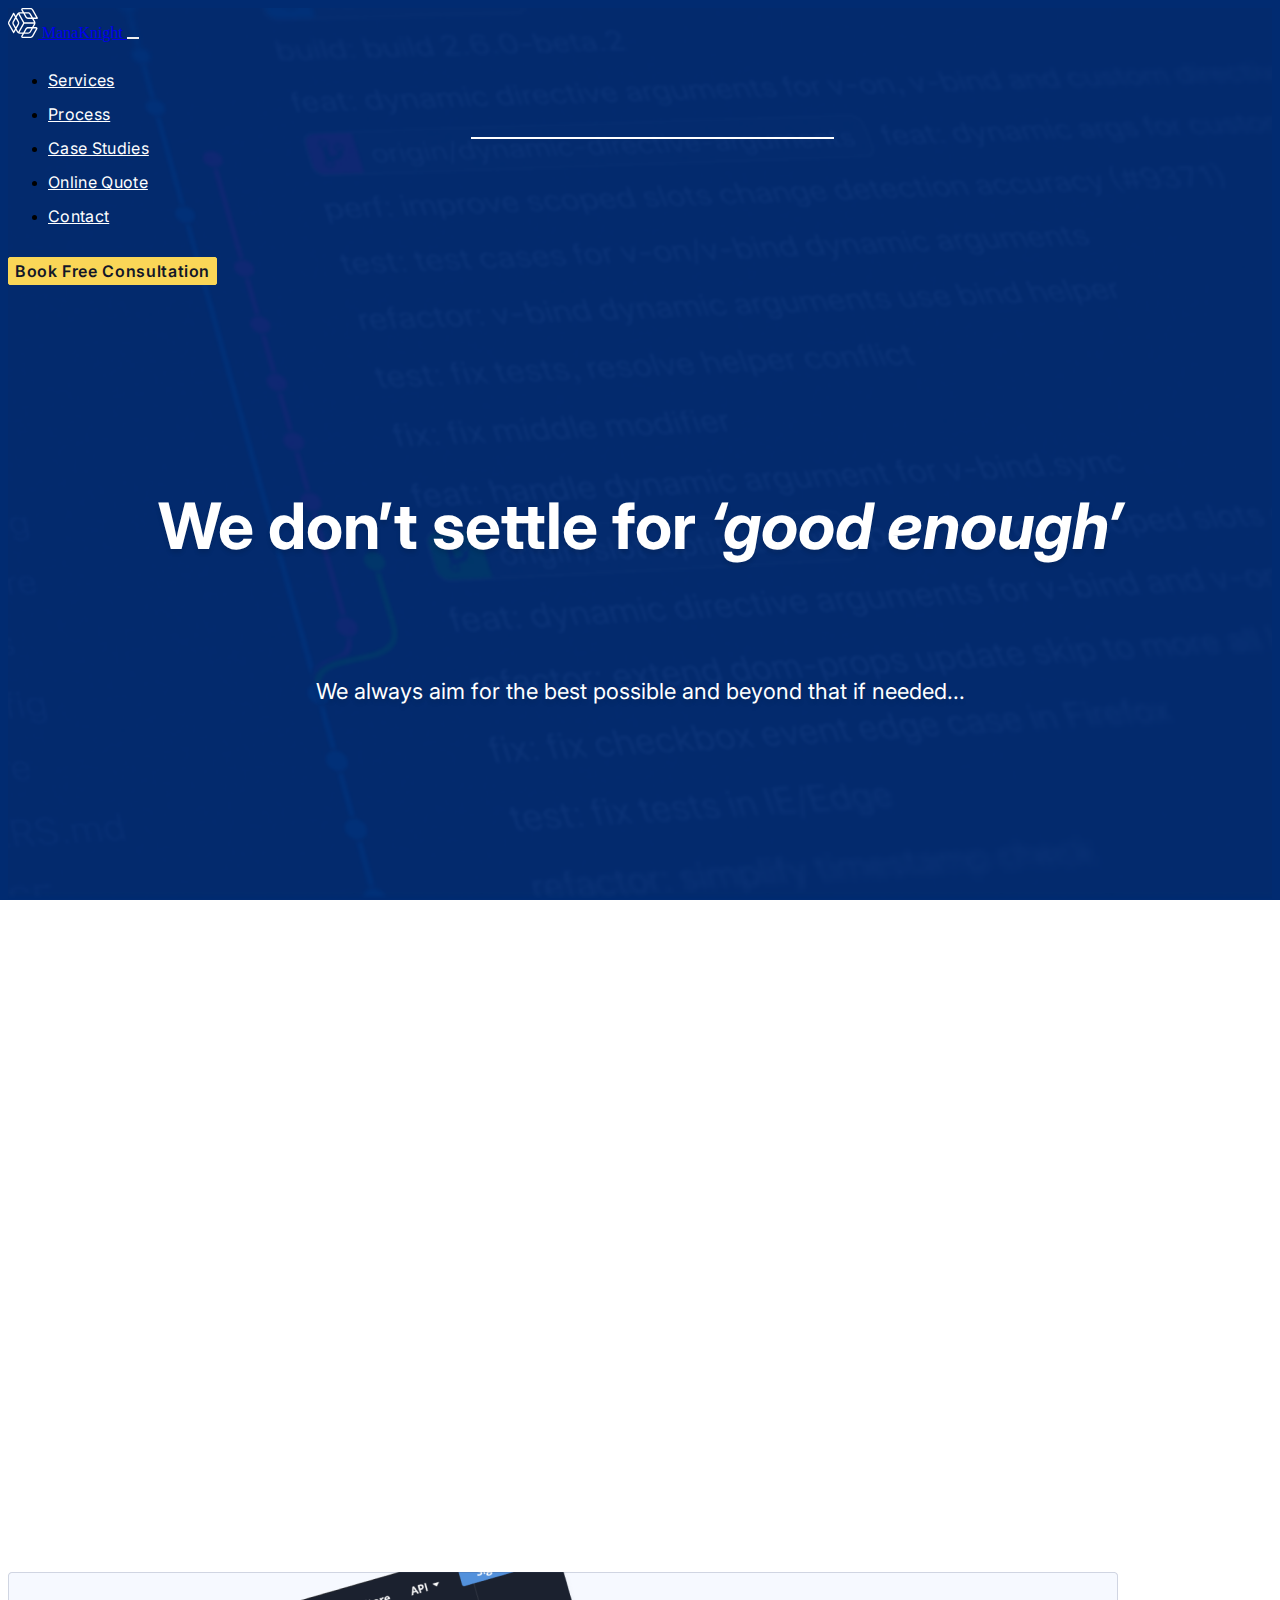
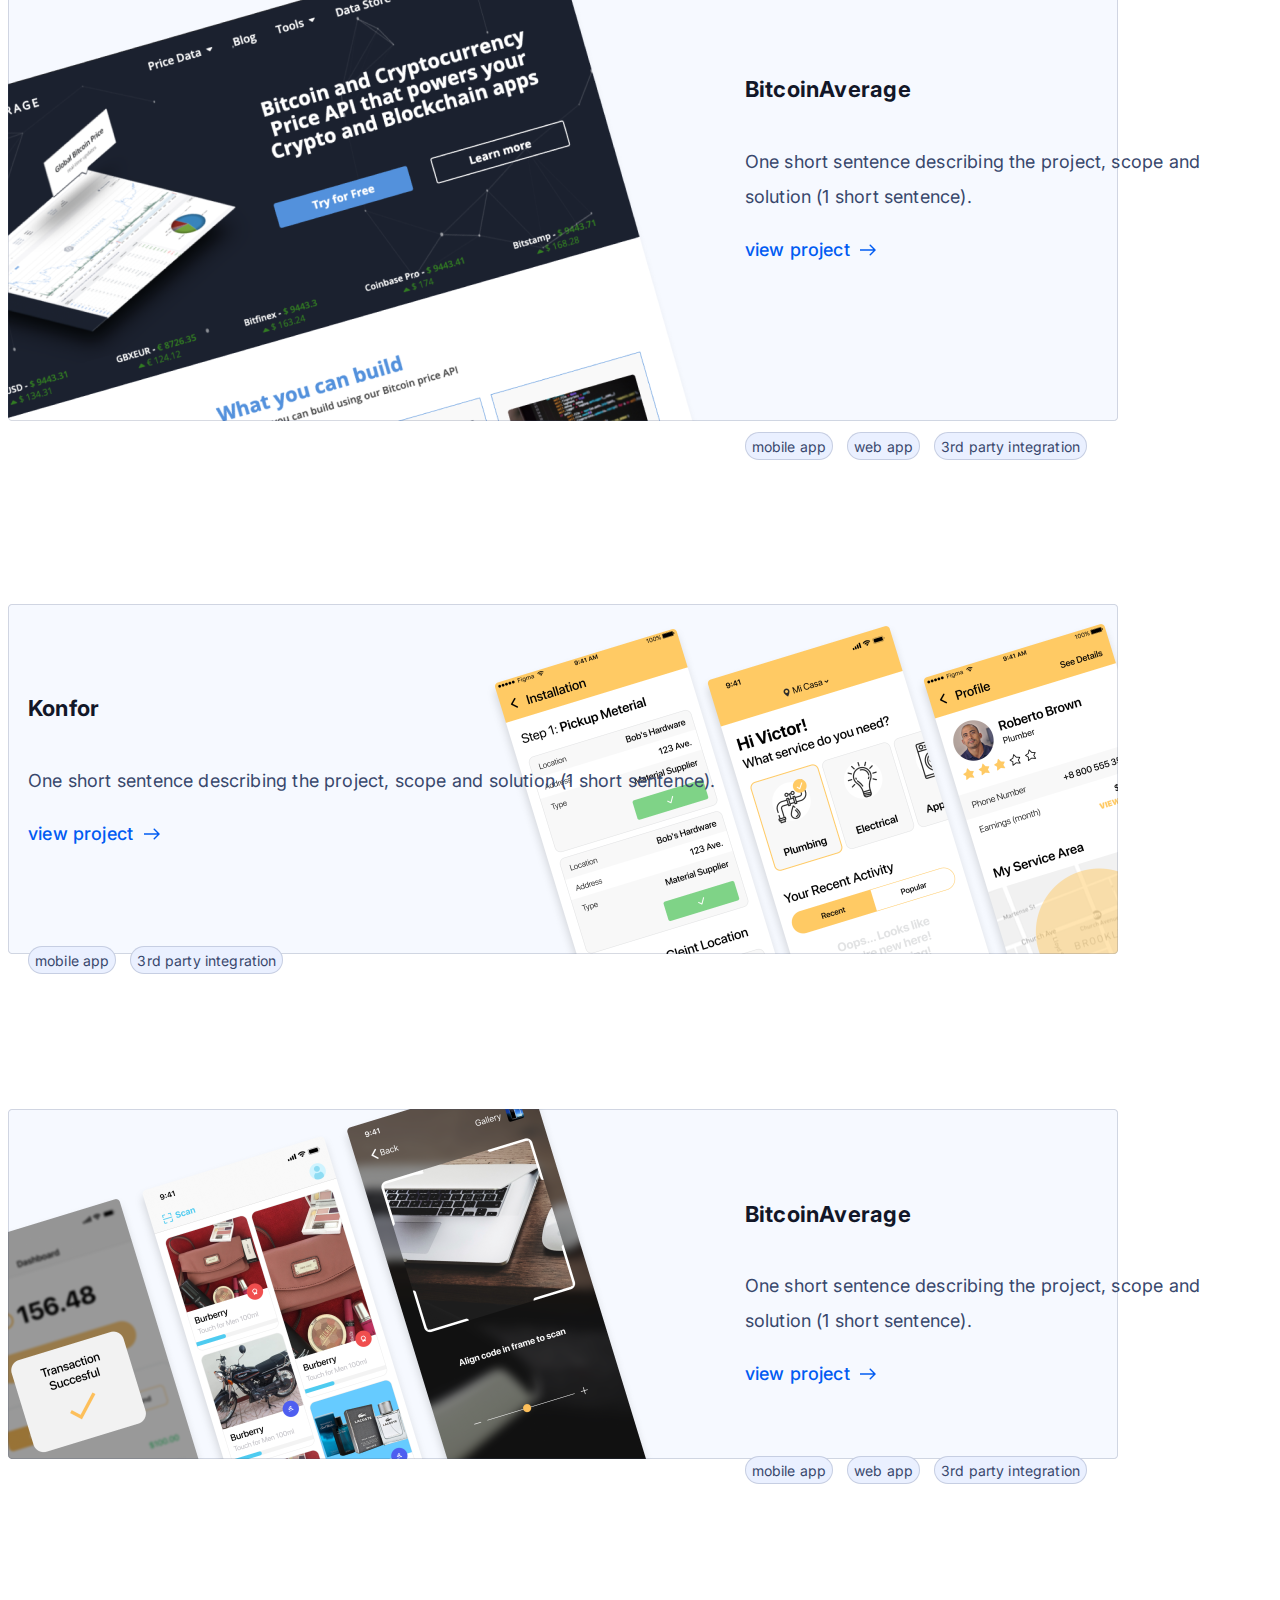
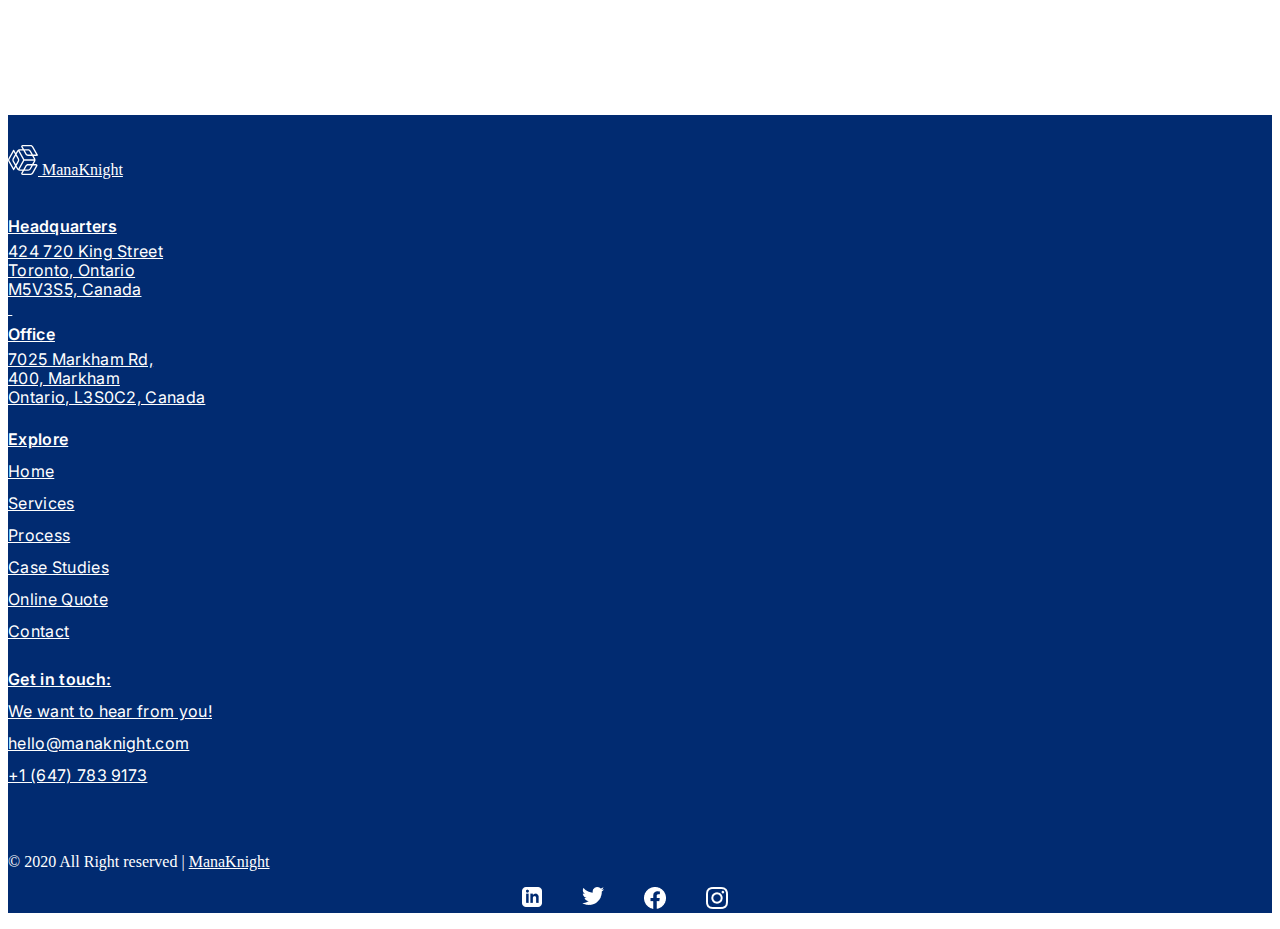
==== case-study-2.html @ 9dfbaae1 "commit" ====
<!DOCTYPE html>
<html lang="en">
    <head>
        <meta charset="UTF-8">
        <meta name="viewport" content="width=device-width, initial-scale=1.0">
        <meta name="description" content="Mobile View">
        <title>Case Study Desktop</title>
        <link rel="stylesheet" href="https://stackpath.bootstrapcdn.com/bootstrap/4.5.0/css/bootstrap.min.css" integrity="sha384-9aIt2nRpC12Uk9gS9baDl411NQApFmC26EwAOH8WgZl5MYYxFfc+NcPb1dKGj7Sk" crossorigin="anonymous">
        <link rel="stylesheet" href="./css/style.css">
        <link href="https://fonts.googleapis.com/css2?family=Inter:wght@100;200;300;400;500;600;700;800;900&display=swap" rel="stylesheet">
    </head>
    <body>
        
        <!-- Book Free Consultation -->
        <nav class="navbar book-appointment fixed-top">
            <a href="#">Book Free Consultation</a>
        </nav>

        <!-- Image Overlay -->
        <div class="card text-white banner-img banner-img-url-process">
            <img class="card-img bitcoin-banner-img" src="./images/Home-background-img.png" alt="Bitcoin banner img">
            <div class="card-img-overlay test">
                <nav class="navbar navbar-expand-lg navbar-dark">
                    <a class="navbar-brand" href="#">
                        <img src="./images/logo.svg" width="30" height="30" class="d-inline-block align-top" alt="">
                        ManaKnight
                    </a>
                    <button class="navbar-toggler" type="button" data-toggle="collapse" data-target="#navbarNav" aria-controls="navbarNav" aria-expanded="false" aria-label="Toggle navigation">
                        <span class="navbar-toggler-icon"></span>
                    </button>
                    <div class="collapse navbar-collapse" id="navbarNav">
                        <ul class="navbar-nav">
                            <li class="nav-item nav-menu nav-menu-item">
                                <a class="nav-link" href="#">Services
                                </a>
                            </li>
                            <li class="nav-item nav-menu  nav-menu-item active">
                                <a class="nav-link" href="#">Process</a>
                            </li>
                            <li class="nav-item nav-menu  nav-menu-item">
                                <a class="nav-link" href="#">Case Studies</a>
                            </li>
                            <li class="nav-item nav-menu  nav-menu-item">
                                <a class="nav-link" href="#">Online Quote</a>
                            </li>
                            <li class="nav-item nav-menu  nav-menu-item">
                                <a class="nav-link" href="#">Contact</a>
                            </li>
                        </ul>
                    </div>
                    <button type="button" class="btn btn-navbar desktop-view">Book Free Consultation</button>
                </nav>
                <div class="card-center banner-img-center banner-process-center">
                    <h5 class="banner-title">We don’t settle for <i>‘good enough’</i></h5>
                    <p class="banner-text">
                        We always aim for the best possible and beyond that if needed...   
                                 </p>
                </div>
            </div>
            </div>
            

  <!-- work content -->
       
  <div class="container padding-top-30 margin-top-100 margin-top-none desktop-view">
    <div class="row">
        <div class="col-sm">

            <div class="container-more-case-studies-img mobile-padding-50">
                <div class="container-more-case-studies-img text-overlay-home-image-1">
                    <div class="text-block-more-case-studies right">
                        <div class="container">
                            <div class="row">
                                <div class="col-md-12">
                                    <h5>BitcoinAverage</h5>
                                    <p>
                                        One short sentence describing the project, scope and solution (1 short sentence).
                                    </p>
                                    <span class="more-case-studies-text desktop-view padding-class-btm">view project&nbsp;&nbsp;<img src="./images/Arrow 1.png"></span>

                                    <button type="button" class="btn-more-case-studies">
                                        <span class="text-more-case-studies-btn">mobile app</span>
                                    </button>
                                    <button type="button" class="btn-more-case-studies">
                                        <span class="text-more-case-studies-btn">web app</span>
                                    </button>
                                    <button type="button" class="btn-more-case-studies">
                                        <span class="text-more-case-studies-btn">3rd party integration</span>
                                    </button>
                                </div>
                            </div>
                        </div>
                    </div>

                </div>
                <span class="more-case-studies-text work-link mobile-view padding-class-btm">view project&nbsp;&nbsp;<img src="./images/Arrow 1.png"></span>

                <div class="container-more-case-studies-img text-overlay-home-image-2">

                    <div class="text-block-more-case-studies left">
                        <div class="container">
                            <div class="row">
                                <div class="col-md-7">
                                    <h5>Konfor</h5>
                                    <p>
                                        One short sentence describing the project, scope and solution (1 short sentence).
                                    </p>
                                    <span class="more-case-studies-text desktop-view padding-class-btm">view project&nbsp;&nbsp;<img src="./images/Arrow 1.png"></span>

                                    <button type="button" class="btn-more-case-studies">
                                        <span class="text-more-case-studies-btn">mobile app</span>
                                    </button>
                                    <button type="button" class="btn-more-case-studies">
                                        <span class="text-more-case-studies-btn">3rd party integration</span>
                                    </button>
                                </div>
                            </div>
                        </div>
                    </div>

                </div>
                
                <span class="more-case-studies-text work-link mobile-view padding-class-btm">view project&nbsp;&nbsp;<img src="./images/Arrow 1.png"></span>

                <div class="container-more-case-studies-img text-overlay-case-study-image-1">
    
                    <div class="text-block-more-case-studies right">
                        <div class="container">
                            <div class="row">
                                <div class="col-md-12">
                                    <h5>BitcoinAverage</h5>
                                    <p>
                                        One short sentence describing the project, scope and solution (1 short sentence).
                                    </p>
                                    <span class="more-case-studies-text desktop-view padding-class-btm">view project&nbsp;&nbsp;<img src="./images/Arrow 1.png"></span>

                                    <button type="button" class="btn-more-case-studies">
                                        <span class="text-more-case-studies-btn">mobile app</span>
                                    </button>
                                    <button type="button" class="btn-more-case-studies">
                                        <span class="text-more-case-studies-btn">web app</span>
                                    </button>
                                    <button type="button" class="btn-more-case-studies">
                                        <span class="text-more-case-studies-btn">3rd party integration</span>
                                    </button>
                                </div>
                            </div>
                        </div>
                    </div>

                
                </div>
                
                <span class="more-case-studies-text work-link mobile-view padding-class-btm">view project&nbsp;&nbsp;<img src="./images/Arrow 1.png"></span>

            </div>

            </div>
            </div>
</div>

<div class="container padding-top-30 mobile-view">
    <div class="row">
        <div
            class="col-sm">
            <h2>More Case Studies</h2>
            <img src="./images/BitcoinAverage-mobile 1.png" class="img-fluid img-centre more-case-studies-image mobile-view" alt="More cases-narrow Image 2">
            <span class="more-case-studies-text mobile-view">view project&nbsp;&nbsp;<img src="./images/Arrow 1.png"></span>

            <img src="./images/more cases-narrow 1.png" class="img-fluid img-centre more-case-studies-image mobile-view" alt="More cases-narrow Image 1">
            <span class="more-case-studies-text mobile-view">view project&nbsp;&nbsp;<img src="./images/Arrow 1.png"></span>
            
            <img src="./images/more cases-narrow 2.png" class="img-fluid img-centre more-case-studies-image mobile-view" alt="More cases-narrow Image 1">
            <span class="more-case-studies-text mobile-view">view project&nbsp;&nbsp;<img src="./images/Arrow 1.png"></span>
            
        </div>
    </div>
</div>

<nav class="footer-case-study margin-top-100">
    <div class="container padding-class">
      
      <div class="row">
          <div class="col-sm col-md-3 padding-class padding-class-btm">

          <a class="navbar-brand" href="#">
              <img src="./images/logo.svg" width="30" height="30" class="d-inline-block align-top" alt="">
              ManaKnight
          </a>   
          </div>
      </div>
      <div class="row">
        

     <div class="col-sm col-md-4">
     
      <ul class="footer-links-headquarters">
          <li><a href="#" class="bold-title">Headquarters</a></li>
          <li><a href="#">424 720 King Street</a></li>
          <li><a href="#">Toronto, Ontario</a></li>
          <li><a href="#">M5V3S5, Canada</a></li>
          <li><a href="#">&nbsp;</a></li>
          <li><a href="#" class="bold-title">Office</a></li>
          <li><a href="#">7025 Markham Rd,</a></li>
          <li><a href="#">400, Markham</a></li>
          <li><a href="#">Ontario, L3S0C2, Canada</a></li>

      </ul>   
     </div>
     <div class="col-sm col-md-5">
      <ul class="footer-links">
          <li><a href="#" class="bold-title">Explore</a></li>
          <li><a href="#">Home</a></li>
          <li><a href="#">Services</a></li>
          <li><a href="#">Process</a></li>
          <li><a href="#">Case Studies</a></li>
          <li><a href="#">Online Quote</a></li>
          <li><a href="#">Contact</a></li>
      </ul>  
     </div>
     <div class="col-sm col-md-3">
      <ul class="footer-links">
          <li><a href="#" class="bold-title">Get in touch:</a></li>
          <li><a href="#">We want to hear from you!</a></li>
          <li><a href="#" class="email-underline">hello@manaknight.com</a></li>
          <li><a href="#">+1 (647) 783 9173</a></li>
      </ul>  
     </div>
 </div>
    
      </div>

      <hr class="hr-footer">

  <div class="container padding-class padding-top-30 padding-top-none">
      
      <div class="row footer-order">
          <div class="col-sm col-md-9">

              <p class="copyright-footer">&copy; 2020 All Right reserved |
                  <a href="#">ManaKnight</a>
                     </p>
          </div>
          <div class="col-sm col-md-3">
              <ul class="social-icons">
                  <li><a href="#"><img src="./images/linkedin-social.png"></a></li>
                  <li><a href="#"><img src="./images/twitter-social.png"></a></li>
                  <li><a href="#"><img src="./images/facebook-social.png"></a></li>
                  <li><a href="#"><img src="./images/instagram-social.png"></a></li>
              </ul>  
          </div>
          </div>
          </div>
</nav>


    </body>
</html>
---- css/style.css ----
.banner-title {
  font-family: 'Inter';
  font-style: normal;
  font-weight: bold;
  font-size: 64px;
  line-height: 82px;
  text-align: center;
  color: #FFFFFF;
  text-shadow: 0px 4px 4px rgba(0, 0, 0, 0.1);
}

.banner-text {
  font-family: 'Inter';
  font-style: normal;
  font-weight: normal;
  font-size: 22px;
  line-height: 35px;
  text-align: center;
  color: #FFFFFF;
  text-shadow: 0px 4px 4px rgba(0, 0, 0, 0.1);
}

.solutions-link {
  text-decoration: underline;
  font-family: 'Inter';
  font-style: normal;
  font-weight: 600;
  font-size: 18px;
  line-height: 35px;
  text-align: center;
  color: #005BF2;
  text-shadow: none;
}

.Home-banner-img .Home-banner-text {
  text-transform: uppercase;
  font-family: 'Inter';
  font-style: normal !important;
  font-weight: bold !important;
  font-size: 64px !important;
  line-height: 82px !important;
  text-align: center;
  color: #FFFFFF;
  text-shadow: 0px 4px 4px rgba(0, 0, 0, 0.1);
}

.Home-banner-img .home-banner-center-text {
  font-family: 'Inter';
  font-style: normal !important;
  font-weight: normal !important;
  font-size: 22px !important;
  line-height: 34px !important;
  text-align: center;
  color: #FFFFFF;
  text-shadow: 0px 4px 4px rgba(0, 0, 0, 0.1);
}

.Home-banner-img .about-background-img-textoverlay .banner-img-center {
  margin-top: 200px !important;
}

.Home-banner-img .about-background-img-textoverlay .banner-home-center {
  margin-top: 200px !important;
}

.services-text {
  margin-left: 30px;
  letter-spacing: 0.01em;
  font-family: 'Inter';
  font-style: normal !important;
  font-weight: normal !important;
  font-size: 22px !important;
  line-height: 35px !important;
  text-align: center;
  color: #38476C;
  text-shadow: none;
}

a.link-booking {
  text-decoration: underline;
  letter-spacing: 0.04em;
  font-family: 'Inter';
  font-style: normal;
  font-weight: 500;
  font-size: 22px;
  line-height: 32px;
  text-align: center;
  color: #FFFFFF;
  text-shadow: none;
}

.desktp-page-padding {
  padding: 50px;
}

.footer-links, .footer-links-headquarters {
  padding-left: 0;
  list-style: none;
}

.footer-links .email-underline, .footer-links-headquarters .email-underline {
  text-decoration: underline;
}

.footer-links li, .footer-links-headquarters {
  display: block;
}

.footer-links-headquarters a {
  letter-spacing: 0.02em;
  font-family: 'Inter';
  font-style: normal;
  font-weight: normal;
  font-size: 16px;
  line-height: 18px;
  text-align: center;
  color: #FFFFFF;
  text-shadow: none;
}

.footer-links a {
  letter-spacing: 0.02em;
  font-family: 'Inter';
  font-style: normal;
  font-weight: normal;
  font-size: 16px;
  line-height: 32px;
  text-align: center;
  color: #FFFFFF;
  text-shadow: none;
}

.footer-links a:active, .footer-links a:focus, .footer-links a:hover {
  text-decoration: none;
}

.footer-links.inline li {
  display: inline-block;
}

.footer-case-study {
  background: #012B71;
}

.footer-case-study a {
  color: #FFFFFF !important;
}

.footer-case-study .bold-title {
  letter-spacing: 0.02em;
  font-family: 'Inter';
  font-style: normal;
  font-weight: 600;
  font-size: 16px;
  line-height: 32px;
  text-align: center;
  color: #FFFFFF;
  text-shadow: none;
}

.footer-case-study p {
  color: #FFFFFF !important;
}

.social-icons {
  text-align: right;
  padding-left: 0;
  list-style: none;
  display: -webkit-box;
  display: -ms-flexbox;
  display: flex;
  margin-left: 10px;
  -webkit-box-pack: center;
      -ms-flex-pack: center;
          justify-content: center;
}

.social-icons a {
  margin-right: 40px;
}

.container-more-case-studies-img {
  position: relative;
}

.container-more-case-studies-img h5 {
  text-align: left !important;
  letter-spacing: 0.01em;
  font-family: 'Inter';
  font-style: normal;
  font-weight: bold;
  font-size: 22px;
  line-height: 35px;
  text-align: center;
  color: #121728;
  text-shadow: none;
}

.container-more-case-studies-img .left {
  position: absolute;
  top: 10%;
  left: 0;
  padding-left: 20px;
  padding-right: 20px;
  -webkit-transform: translateX(0);
          transform: translateX(0);
}

.container-more-case-studies-img .left .btn-more-case-studies {
  margin-top: 80px;
}

.container-more-case-studies-img .right {
  position: absolute;
  top: 10%;
  left: 56.7%;
  padding-left: 20px;
  padding-right: 20px;
  -webkit-transform: translateX(0);
  transform: translateX(0);
}

.container-more-case-studies-img .right .btn-more-case-studies {
  margin-top: 150px;
}

.text-block-more-case-studies p {
  letter-spacing: 0.01em;
  text-align: left !important;
  font-family: 'Inter';
  font-style: normal;
  font-weight: normal;
  font-size: 18px;
  line-height: 35px;
  text-align: center;
  color: #38476C;
  text-shadow: none;
}

.text-block-more-case-studies .btn-more-case-studies {
  background: #EAF0FF;
  border: 1px solid rgba(56, 71, 108, 0.2);
  -webkit-box-sizing: border-box;
          box-sizing: border-box;
  border-radius: 50px;
  font-family: 'Inter';
  font-style: normal;
  font-weight: 600;
  font-size: 16px;
  line-height: 24px;
  text-align: center;
  color: #121728;
  text-shadow: none;
  margin-top: 40px;
  margin-right: 10px;
}

.text-block-more-case-studies .text-more-case-studies-btn {
  letter-spacing: 0.01em;
  font-family: 'Inter';
  font-style: normal;
  font-weight: normal;
  font-size: 14px;
  line-height: 14px;
  text-align: center;
  color: #38476C;
  text-shadow: none;
  -webkit-box-flex: 0;
      -ms-flex: none;
          flex: none;
  -webkit-box-ordinal-group: 1;
      -ms-flex-order: 0;
          order: 0;
  -ms-flex-item-align: center;
      -ms-grid-row-align: center;
      align-self: center;
  margin: 10px 0px;
}

.home-page {
  display: -webkit-box;
  display: -ms-flexbox;
  display: flex;
  -webkit-box-align: center;
      -ms-flex-align: center;
          align-items: center;
  -webkit-box-pack: center;
      -ms-flex-pack: center;
          justify-content: center;
}

.home-page .btn-see-all {
  background: #005BF2;
  border-radius: 2px;
  padding: 16px 24px;
  -webkit-box-flex: 0;
      -ms-flex: none;
          flex: none;
  -webkit-box-ordinal-group: 1;
      -ms-flex-order: 0;
          order: 0;
  -ms-flex-item-align: center;
      -ms-grid-row-align: center;
      align-self: center;
  margin: 10px 0px;
  border: 1px solid #005BF2;
  font-family: 'Inter';
  font-style: normal;
  font-weight: 600;
  font-size: 18px;
  line-height: 24px;
  text-align: center;
  color: #EAF0FF;
  text-shadow: none;
}

.home-page .btn-services {
  background: #FFFFFF;
  border: 2px solid #005BF2;
  border-radius: 2px;
  -webkit-box-sizing: border-box;
          box-sizing: border-box;
  padding: 16px 24px;
  -webkit-box-flex: 0;
      -ms-flex: none;
          flex: none;
  -webkit-box-ordinal-group: 1;
      -ms-flex-order: 0;
          order: 0;
  -ms-flex-item-align: center;
      -ms-grid-row-align: center;
      align-self: center;
  margin: 10px 0px;
  font-family: 'Inter';
  font-style: normal;
  font-weight: 500;
  font-size: 18px;
  line-height: 24px;
  text-align: center;
  color: #005BF2;
  text-shadow: none;
}

hr {
  opacity: 0.25;
  border-top: 1px solid #4D555F;
  width: 65%;
  padding-top: 30px;
}

.more-case-studies-heading {
  letter-spacing: -0.01em;
  font-family: 'Inter';
  font-style: normal;
  font-weight: bold;
  font-size: 48px;
  line-height: 60px;
  text-align: center;
  color: #121728;
  text-shadow: none;
}

.consultation-text {
  padding: 100px;
}

.process-heading {
  letter-spacing: -0.01em;
  text-align: left !important;
  font-family: 'Inter';
  font-style: normal;
  font-weight: bold;
  font-size: 48px;
  line-height: 60px;
  text-align: center;
  color: #121728;
  text-shadow: none;
}

.process-paragraph {
  letter-spacing: 0.01em;
  text-align: left !important;
  font-family: 'Inter';
  font-style: normal !important;
  font-weight: normal !important;
  font-size: 22px !important;
  line-height: 35px !important;
  text-align: center;
  color: #38476C !important;
  text-shadow: none;
}

.padding-class {
  padding-top: 15px;
}

.padding-class-btm {
  padding-bottom: 15px;
}

.case-studies .case-studies-heading {
  letter-spacing: 0.01em;
  text-align: left !important;
  font-family: 'Inter';
  font-style: normal;
  font-weight: bold;
  font-size: 22px;
  line-height: 35px;
  text-align: center;
  color: #121728;
  text-shadow: none;
}

.case-studies a {
  letter-spacing: 0.01em;
  -webkit-text-decoration-line: underline;
          text-decoration-line: underline;
  font-family: 'Inter';
  font-style: normal;
  font-weight: 500;
  font-size: 20px;
  line-height: 35px;
  text-align: center;
  color: #005BF2;
  text-shadow: none;
}

.case-studies ul {
  padding-left: 18px;
}

.case-studies ul li {
  color: #005BF2;
}

.case-studies .case-studies-text {
  font-family: 'Inter';
  font-style: normal;
  font-weight: normal;
  font-size: 20px;
  line-height: 35px;
  text-align: center;
  color: #38476C;
  text-shadow: none;
  letter-spacing: 0.01em;
}

.case-studies .list-about-text {
  text-align: left !important;
  font-family: 'Inter';
  font-style: normal;
  font-weight: normal;
  font-size: 20px;
  line-height: 35px;
  text-align: center;
  color: #38476C;
  text-shadow: none;
  letter-spacing: 0.01em;
}

.case-studies .btnround {
  border-radius: 50px;
  background: #EAF0FF;
  border: 1px solid rgba(56, 71, 108, 0.2);
  color: #38476C;
  -webkit-box-flex: 0;
      -ms-flex: none;
          flex: none;
  -webkit-box-ordinal-group: 1;
      -ms-flex-order: 0;
          order: 0;
  -ms-flex-item-align: center;
      -ms-grid-row-align: center;
      align-self: center;
  margin: 10px 0px;
  font-family: 'Inter';
  font-style: normal !important;
  font-weight: normal !important;
  font-size: 14px !important;
  line-height: 14px !important;
  text-align: center;
  color: #38476C;
  text-shadow: none;
}

.services-webapp-btnround {
  border-radius: 50px;
  background: #EAF0FF;
  border: 1px solid rgba(56, 71, 108, 0.2);
  color: #38476C;
  -webkit-box-flex: 0;
      -ms-flex: none;
          flex: none;
  -webkit-box-ordinal-group: 1;
      -ms-flex-order: 0;
          order: 0;
  -ms-flex-item-align: center;
      -ms-grid-row-align: center;
      align-self: center;
  margin: 10px 0px;
  font-family: 'Inter';
  font-style: normal !important;
  font-weight: normal !important;
  font-size: 14px !important;
  line-height: 14px !important;
  text-align: center;
  color: #38476C;
  text-shadow: none;
}

.banner-img-center {
  margin-top: 200px;
}

.home-img-center {
  margin-top: 200px;
}

#navbarNav {
  -webkit-box-pack: center;
      -ms-flex-pack: center;
          justify-content: center;
}

.btn-navbar {
  -webkit-box-pack: end;
      -ms-flex-pack: end;
          justify-content: flex-end;
  background: #FAD657;
  border: 1px solid #FAD657;
  -webkit-box-sizing: border-box;
          box-sizing: border-box;
  border-radius: 2px;
  -webkit-box-flex: 0;
      -ms-flex: none;
          flex: none;
  -webkit-box-ordinal-group: 1;
      -ms-flex-order: 0;
          order: 0;
  -ms-flex-item-align: center;
      -ms-grid-row-align: center;
      align-self: center;
  margin: 10px 0px;
  font-family: 'Inter';
  font-style: normal;
  font-weight: 600;
  font-size: 16px;
  line-height: 24px;
  text-align: center;
  color: #121728;
  text-shadow: none;
  letter-spacing: 0.04em;
  display: block;
}

.nav-menu {
  margin-right: 15px;
}

.banner-img::before {
  content: '';
  position: absolute;
  top: 0;
  left: 0;
  bottom: 0;
  right: 0;
  z-index: -1;
  background: #012B71;
}

.Home-background-img {
  background: url("../images/Home-background-img.png") center center no-repeat !important;
}

.text-overlay-home-image-1 {
  display: block;
  border-radius: 0px;
  background: url("../images/work-img.png") no-repeat !important;
  background-size: cover;
  background-attachment: fixed;
  padding-bottom: 50%;
  -webkit-box-sizing: border-box;
          box-sizing: border-box;
}

.text-overlay-home-image-2 {
  display: block;
  border-radius: 0px;
  border: none;
  background: url("../images/More-Case-Studies-Frame1.png") no-repeat !important;
  background-size: cover;
  background-attachment: fixed;
  padding-bottom: 40%;
  -webkit-box-sizing: border-box;
          box-sizing: border-box;
}

.text-overlay-case-study-image-1 {
  display: block;
  border-radius: 0px;
  border: none;
  background: url("../images/More-Case-Studies-Frame2.png") no-repeat !important;
  background-size: cover;
  background-attachment: fixed;
  padding-bottom: 40%;
  -webkit-box-sizing: border-box;
          box-sizing: border-box;
}

.text-overlay-case-study-image-1 .btn-more-case-studies {
  margin-top: 50px !important;
}

.text-overlay-case-study-image-2 {
  display: block;
  border-radius: 0px;
  border: none;
  background: url("../images/More-Case-Studies-Frame1.png") no-repeat !important;
  background-size: cover;
  background-attachment: fixed;
  padding-bottom: 40%;
  -webkit-box-sizing: border-box;
          box-sizing: border-box;
}

.hr-footer {
  display: none;
}

.about-background-img {
  background: url("../images/about-background-img.svg") no-repeat left -10px;
}

.home-class-intro {
  letter-spacing: 0.01em;
  text-align: left !important;
  font-family: 'Inter';
  font-style: normal !important;
  font-weight: normal !important;
  font-size: 22px !important;
  line-height: 35px !important;
  text-align: center;
  color: #38476C;
  text-shadow: none;
}

.Services-desktop-background-img {
  background: url("../images/services-desktop-background-img.png") center center no-repeat !important;
}

.services-heading {
  text-align: left !important;
}

.services-ul {
  margin-left: 18px !important;
}

.solutions-heading {
  text-align: left !important;
  letter-spacing: -0.01em;
  font-family: 'Inter';
  font-style: normal !important;
  font-weight: bold !important;
  font-size: 30px !important;
  line-height: 40px !important;
  text-align: center;
  color: #121728;
  text-shadow: none;
}

.services-icon-hr {
  width: 100% !important;
}

.img-services {
  height: 50px;
}

.contact-form-input {
  border: 1px solid #0C143F !important;
}

.contact-btn {
  background: #012B71;
  color: #FFFFFF;
}

.process-background-img {
  background: url("../images/about-background-img.svg") no-repeat !important;
}

.services-background-img {
  background: url("../images/services-background-image.svg") no-repeat right -10px;
}

.banner-img-url-case-study {
  background: url("../images/Screen Shot 2020-05-16 at 9 1.png") center center no-repeat;
}

.banner-img-url-home {
  background: url("../images/Home-background-img.png") center center no-repeat;
}

.banner-img-url-services {
  background: url("../images/services-desktop-background-img.png") center center no-repeat;
}

.banner-img-url-process {
  background: url("../images/Home-background-img.png") center center no-repeat;
}

.banner-img {
  display: block;
  border-radius: 0px;
  border: none;
  background-size: cover;
  background-attachment: fixed;
  padding-bottom: 56.25%;
  -webkit-box-sizing: border-box;
          box-sizing: border-box;
}

.banner-img .bitcoin-banner-img {
  display: none;
}

.banner-img .card-title {
  font-family: 'Inter';
  font-style: normal;
  font-weight: bold;
  font-size: 36px;
  line-height: 54px;
  text-align: center;
  color: #FFFFFF;
  text-shadow: 0px 4px 4px rgba(0, 0, 0, 0.1);
}

.banner-img .card-text {
  font-family: 'Inter';
  font-style: normal;
  font-weight: normal;
  font-size: 16px;
  line-height: 34px;
  text-align: center;
  color: #FFFFFF;
  text-shadow: 0px 4px 4px rgba(0, 0, 0, 0.1);
}

.banner-img .banner-img-card-title {
  font-family: 'Inter';
  font-style: normal !important;
  font-weight: bold !important;
  font-size: 64px !important;
  line-height: 82px !important;
  text-align: center;
  color: #FFFFFF !important;
  text-shadow: 0px 4px 4px rgba(0, 0, 0, 0.1) !important;
}

.banner-img .banner-img-card-text {
  font-family: 'Inter';
  font-style: normal !important;
  font-weight: normal !important;
  font-size: 22px !important;
  line-height: 34px !important;
  text-align: center;
  color: #FFFFFF !important;
  text-shadow: 0px 4px 4px rgba(0, 0, 0, 0.1) !important;
}

.banner-img .navbar {
  padding: initial;
}

.banner-img .navbar-dark .navbar-toggler-icon {
  background-image: url("data:image/svg+xml;charset=utf8,%3Csvg viewBox='0 0 30 30' xmlns='http://www.w3.org/2000/svg'%3E%3Cpath stroke='rgba(255, 255, 255, 1)' stroke-width='2' stroke-linecap='round' stroke-miterlimit='10' d='M4 7h22M4 15h22M4 23h22'/%3E%3C/svg%3E") !important;
}

.book-appointment {
  display: none;
}

.navbar-dark .navbar-toggler {
  border: 0;
}

.nav-menu-item .nav-link {
  letter-spacing: 0.02em !important;
  font-family: 'Inter';
  font-style: normal;
  font-weight: normal;
  font-size: 16px;
  line-height: 18px;
  text-align: center;
  color: #FFFFFF !important;
  text-shadow: none;
}

.navbar-nav {
  padding-top: 13px;
}

.navbar-nav li > a::after {
  content: '';
  display: block;
  padding-top: 13px;
  margin: 0 auto;
  width: 30%;
  border-bottom: 2px solid transparent;
  -webkit-transform: scaleX(0);
          transform: scaleX(0);
  -webkit-transition: all 0.3s ease-in-out 0s;
  transition: all 0.3s ease-in-out 0s;
}

.navbar-nav li.active > a::after {
  border-bottom: 2px solid #FFFFFF;
  -webkit-transform: scaleX(1);
          transform: scaleX(1);
}

.index-breadcrumb {
  background: none;
  display: -webkit-box;
  display: -ms-flexbox;
  display: flex;
}

.index-breadcrumb .index-breadcrumb-item {
  font-family: Inter;
  font-style: normal;
  font-weight: normal;
  font-size: 18px;
  line-height: 18px;
  text-align: center;
  letter-spacing: 0.02em;
}

.index-breadcrumb .index-breadcrumb-item a {
  color: #38476C !important;
  -webkit-text-decoration-line: underline;
          text-decoration-line: underline;
  letter-spacing: 0.02em;
  font-family: 'Inter';
  font-style: normal !important;
  font-weight: normal !important;
  font-size: 18px !important;
  line-height: 18px !important;
  text-align: center;
  color: #38476C !important;
  text-shadow: none;
}

.index-breadcrumb .index-breadcrumb-item.active > a {
  -webkit-text-decoration-line: none;
          text-decoration-line: none;
}

.padding-top-30 {
  padding-top: 30px;
}

.margin-top-50 {
  margin-top: 50px;
}

.margin-top-100 {
  margin-top: 100px;
}

.img-centre {
  display: block;
  margin-left: auto;
  margin-right: auto;
  padding-top: 50px;
}

.mobile-view {
  display: none !important;
}

.desktop-view {
  display: block;
}

.letusknow {
  margin-bottom: 15px;
  background: #012B71;
  border-radius: 4px;
  margin: 10px;
  margin-top: 50px !important;
}

.letusknow .btn {
  letter-spacing: 0.04em;
  background: #FAD657;
  border-radius: 2px;
  margin-top: 20px;
  margin-bottom: 20px;
  font-family: 'Inter';
  font-style: normal;
  font-weight: 600;
  font-size: 16px;
  line-height: 24px;
  text-align: center;
  color: #121728;
  text-shadow: none;
}

.letusknow .img-centre {
  padding-top: 30px;
}

.letusknow .letusknow-title {
  text-align: left !important;
  letter-spacing: 0.1em;
  padding-top: 20px;
  font-family: 'Inter';
  font-style: normal;
  font-weight: 900;
  font-size: 14px;
  line-height: 26px;
  text-align: center;
  color: #EAF0FF;
  text-shadow: none;
}

.letusknow .letusknow-text {
  text-align: left !important;
  letter-spacing: 0.01em;
  padding-top: 20px;
  font-family: 'Inter';
  font-style: normal;
  font-weight: normal;
  font-size: 18px;
  line-height: 35px;
  text-align: center;
  color: #FFFFFF;
  text-shadow: none;
}

.how-page-title {
  letter-spacing: 0.1em;
  padding-top: 20px;
  font-family: 'Inter';
  font-style: normal;
  font-weight: 900;
  font-size: 14px;
  line-height: 26px;
  text-align: center;
  color: #EAF0FF;
  text-shadow: none;
}

.how-page-text {
  letter-spacing: 0.01em;
  padding-top: 20px;
  font-family: 'Inter';
  font-style: normal;
  font-weight: normal;
  font-size: 18px;
  line-height: 35px;
  text-align: center;
  color: #FFFFFF;
  text-shadow: none;
}

.how-page-para {
  text-align: left !important;
  letter-spacing: 0.01em;
  padding-top: 20px;
  font-family: 'Inter';
  font-style: normal;
  font-weight: normal;
  font-size: 22px;
  line-height: 35px;
  text-align: center;
  color: #38476C;
  text-shadow: none;
}

.how-page-consult {
  font-family: 'Inter';
  font-style: normal;
  font-weight: 900;
  font-size: 14px;
  line-height: 26px;
  text-align: center;
  color: #EAF0FF;
  text-shadow: none;
}

.quote-btn {
  margin: 0 auto;
  display: -webkit-box;
  display: -ms-flexbox;
  display: flex;
}

.btn-how-page {
  margin: 0 auto;
  display: -webkit-box;
  display: -ms-flexbox;
  display: flex;
}

.letusknow-hr {
  display: none;
}

.more-case-studies-text {
  text-align: left !important;
  letter-spacing: 0.01em;
  font-family: 'Inter';
  font-style: normal;
  font-weight: 500;
  font-size: 18px;
  line-height: 35px;
  text-align: center;
  color: #005BF2;
  text-shadow: none;
}

.mobile-app-text {
  letter-spacing: -0.01em;
  margin-left: 20px;
  font-family: 'Inter';
  font-style: normal !important;
  font-weight: bold !important;
  font-size: 30px !important;
  line-height: 60px !important;
  text-align: center;
  color: #1D2D35;
  text-shadow: none;
}

.process-list {
  letter-spacing: -0.01em;
  font-family: 'Inter';
  font-style: normal !important;
  font-weight: bold !important;
  font-size: 32px !important;
  line-height: 50px !important;
  text-align: center;
  color: #121728;
  text-shadow: none;
}

.btn-navbar:hover {
  background: #005BF2;
  color: #FFFFFF;
}

.btn-see-all:hover {
  background: #FFFFFF;
  color: #005BF2;
}

.btn-services:hover {
  background: #005BF2;
  color: #FFFFFF;
}

.text-third {
  margin-left: 20px !important;
}

.quote-center {
  text-align: center !important;
}

@media (max-width: 575.98px) {
  .letusknow .letusknow-title {
    text-align: center !important;
  }
  .footer-padding-left {
    margin-left: 10px;
  }
  .mobile-padding-none {
    padding: 0 !important;
  }
  .mobile-margin-none {
    margin: 0 !important;
  }
  .mobile-view {
    display: block !important;
  }
  .desktop-view {
    display: none;
  }
  .container-more-case-studies-img .right {
    display: none;
  }
  .container-more-case-studies-img .left {
    display: none;
  }
  .bitcoin-banner-img {
    display: block !important;
  }
  .banner-img {
    background: #012B71 !important;
    padding-bottom: 0px;
  }
  .case-studies .case-studies-heading {
    letter-spacing: 0.01em;
    text-align: left !important;
    font-family: 'Inter';
    font-style: normal;
    font-weight: bold;
    font-size: 18px;
    line-height: 30px;
    text-align: center;
    color: #121728;
    text-shadow: none;
  }
  .case-studies a {
    letter-spacing: 0.01em;
    -webkit-text-decoration-line: underline;
            text-decoration-line: underline;
    font-family: 'Inter';
    font-style: normal;
    font-weight: 500;
    font-size: 16px;
    line-height: 24px;
    text-align: center;
    color: none;
    text-shadow: none;
  }
  .case-studies ul {
    padding-left: 18px;
  }
  .case-studies ul li {
    color: #005BF2;
  }
  .case-studies .case-studies-text {
    font-family: 'Inter';
    font-style: normal;
    font-weight: normal;
    font-size: 16px;
    line-height: 24px;
    text-align: center;
    color: #38476C;
    text-shadow: none;
    letter-spacing: 0.01em;
  }
  .case-studies .list-about-text {
    letter-spacing: 0.01em;
    text-align: left !important;
    font-family: 'Inter';
    font-style: normal;
    font-weight: normal !important;
    font-size: 16px !important;
    line-height: 28px !important;
    text-align: center;
    color: #38476C;
    text-shadow: none;
  }
  .case-studies .btnround {
    border-radius: 50px;
    background: #EAF0FF;
    border: 1px solid rgba(56, 71, 108, 0.2);
    color: #38476C;
    -webkit-box-sizing: border-box;
            box-sizing: border-box;
    -webkit-box-flex: 0;
        -ms-flex: none;
            flex: none;
    -webkit-box-ordinal-group: 1;
        -ms-flex-order: 0;
            order: 0;
    -ms-flex-item-align: center;
        -ms-grid-row-align: center;
        align-self: center;
    margin: 10px 0px;
    font-family: 'Inter';
    font-style: normal !important;
    font-weight: normal !important;
    font-size: 14px !important;
    line-height: 14px !important;
    text-align: center;
    color: #38476C;
    text-shadow: none;
  }
  .img-services {
    height: none;
  }
  .process-list {
    font-size: 26px !important;
    margin-left: 5px;
  }
  .process-content {
    margin-left: 10px;
  }
  .banner-img {
    margin-top: 50px;
    height: auto;
  }
  .book-appointment {
    position: fixed;
    display: -webkit-box;
    display: -ms-flexbox;
    display: flex;
    -ms-flex-wrap: wrap;
        flex-wrap: wrap;
    -webkit-box-align: center;
        -ms-flex-align: center;
            align-items: center;
    padding: .5rem 1rem;
    background: #FAD657;
    -webkit-box-pack: center;
        -ms-flex-pack: center;
            justify-content: center;
  }
  .book-appointment a {
    padding-top: .3125rem;
    padding-bottom: .3125rem;
    white-space: nowrap;
    letter-spacing: 0.04em;
    -webkit-text-decoration-line: underline;
            text-decoration-line: underline;
    font-family: 'Inter';
    font-style: normal;
    font-weight: 600;
    font-size: 16px;
    line-height: inherit;
    text-align: center;
    color: #121728;
    text-shadow: none;
  }
  .banner-img .card-title {
    font-family: 'Inter';
    font-style: normal !important;
    font-weight: bold !important;
    font-size: 36px !important;
    line-height: 54px !important;
    text-align: center;
    color: #FFFFFF;
    text-shadow: 0px 4px 4px rgba(0, 0, 0, 0.1);
  }
  .banner-img .card-text {
    font-family: 'Inter';
    font-style: normal !important;
    font-weight: normal !important;
    font-size: 16px !important;
    line-height: 34px !important;
    text-align: center;
    color: #FFFFFF;
    text-shadow: 0px 4px 4px rgba(0, 0, 0, 0.1);
  }
  .nav-img {
    display: block;
    background: #012B71;
    border-radius: 0px;
    margin-top: 50px;
  }
  .nav-img .card-title {
    text-align: center;
    font-family: 'Inter';
    font-style: normal;
    font-weight: bold;
    font-size: 36px;
    line-height: 54px;
    text-align: center;
    color: #FFFFFF;
    text-shadow: 0px 4px 4px rgba(0, 0, 0, 0.1);
  }
  .nav-img .card-text {
    text-align: center;
    font-family: 'Inter';
    font-style: normal;
    font-weight: normal;
    font-size: 16px;
    line-height: 34px;
    text-align: center;
    color: #FFFFFF;
    text-shadow: 0px 4px 4px rgba(0, 0, 0, 0.1);
  }
  .nav-img .navbar {
    padding: initial;
  }
  .nav-img .navbar-dark .navbar-toggler-icon {
    background-image: url("data:image/svg+xml;charset=utf8,%3Csvg viewBox='0 0 30 30' xmlns='http://www.w3.org/2000/svg'%3E%3Cpath stroke='rgba(255, 255, 255, 1)' stroke-width='2' stroke-linecap='round' stroke-miterlimit='10' d='M4 7h22M4 15h22M4 23h22'/%3E%3C/svg%3E") !important;
  }
  .services-list-ul {
    padding-left: 0px;
  }
  .services-list-ul li {
    display: -webkit-box;
    display: -ms-flexbox;
    display: flex;
  }
  .services-list-ul li > img {
    -webkit-box-ordinal-group: 2;
        -ms-flex-order: 1;
            order: 1;
  }
  .services-list-ul li > span {
    -webkit-box-ordinal-group: 3;
        -ms-flex-order: 2;
            order: 2;
    text-align: left !important;
  }
  .mobile-padding-none {
    padding: 0;
  }
  .consultation-text-mobile {
    padding: 30px;
  }
  .more-case-studies {
    padding-bottom: 50px;
  }
  .more-case-studies .more-case-studies-heading {
    letter-spacing: -0.01em;
    text-align: left !important;
    font-family: 'Inter';
    font-style: normal;
    font-weight: bold;
    font-size: 32px;
    line-height: 52px;
    text-align: center;
    color: #121728;
    text-shadow: none;
  }
  .more-case-studies p {
    letter-spacing: 0.01em;
    text-align: left !important;
    font-family: 'Inter';
    font-style: normal;
    font-weight: normal !important;
    font-size: 16px !important;
    line-height: 28px !important;
    text-align: center;
    color: #38476C;
    text-shadow: none;
  }
  .third-margin {
    margin-top: 10px;
  }
  .second-div {
    margin-top: -40px;
  }
  .text-overlay-home-image-1 {
    padding-bottom: 117%;
  }
  .text-overlay-case-study-image-1 {
    padding-bottom: 92%;
    margin-top: 80px;
  }
  .text-overlay-home-image-2 {
    padding-bottom: 65%;
    margin-top: 80px;
    background: url("../images/more cases-narrow 1.png") no-repeat !important;
  }
  .text-overlay-case-study-image-2 {
    padding-bottom: 65%;
    margin-top: 20px;
    background: url("../images/more cases-narrow 1.png") no-repeat !important;
  }
  .work-link {
    font-family: 'Inter';
    font-style: normal !important;
    font-weight: 500 !important;
    font-size: 14px !important;
    line-height: 35px !important;
    text-align: center;
    color: #38476C;
    text-shadow: none;
  }
  .banner-title {
    font-family: 'Inter';
    font-style: normal;
    font-weight: bold;
    font-size: 28px;
    line-height: 44px;
    text-align: center;
    color: #FFFFFF;
    text-shadow: 0px 4px 4px rgba(0, 0, 0, 0.1);
  }
  .banner-text {
    font-family: 'Inter';
    font-style: normal;
    font-weight: normal;
    font-size: 10px;
    line-height: 20px;
    text-align: center;
    color: #FFFFFF;
    text-shadow: 0px 4px 4px rgba(0, 0, 0, 0.1);
  }
  .letusknow-hr {
    margin: 10px;
    margin-top: 70px;
    padding-top: 30px;
  }
  .letusknow {
    margin: 15px;
  }
  .letusknow .btn {
    width: 100%;
    font-family: 'Inter';
    font-style: normal;
    font-weight: 600;
    font-size: 13px;
    line-height: 24px;
    text-align: center;
    color: #121728;
    text-shadow: none;
  }
  .letusknow .letusknow-title {
    text-align: center;
    letter-spacing: 0.1em;
    padding-top: 20px;
    font-family: 'Inter';
    font-style: normal;
    font-weight: 900;
    font-size: 14px;
    line-height: 26px;
    text-align: center;
    color: #EAF0FF;
    text-shadow: none;
  }
  .letusknow .letusknow-text {
    letter-spacing: 0.01em;
    padding-top: 20px;
    font-family: 'Inter';
    font-style: normal;
    font-weight: normal;
    font-size: 18px;
    line-height: 35px;
    text-align: center;
    color: #FFFFFF;
    text-shadow: none;
  }
  .letusknow .consultation-text-services {
    padding: 0 !important;
  }
  .more-case-studies-text {
    letter-spacing: 0.01em;
    float: right;
    font-family: 'Inter';
    font-style: normal;
    font-weight: normal;
    font-size: 14px;
    line-height: 35px;
    text-align: center;
    color: #005BF2;
    text-shadow: none;
  }
  .how-page-para {
    display: -webkit-box;
    display: -ms-flexbox;
    display: flex;
    letter-spacing: 0.01em;
    text-align: left !important;
    font-family: 'Inter';
    font-style: normal;
    font-weight: normal;
    font-size: 16px;
    line-height: 28px;
    text-align: center;
    color: #38476C;
    text-shadow: none;
  }
  .how-page-span {
    margin-left: 10px;
  }
  .more-case-studies-image {
    width: 100%;
  }
  hr {
    width: 90%;
  }
  .process-paragraph {
    padding-top: 30px;
  }
  .about-background-img {
    margin-top: 50px;
  }
  .mobile-padding-50 {
    margin-top: 50px;
  }
  .copyright-footer {
    display: -webkit-box;
    display: -ms-flexbox;
    display: flex;
    -webkit-box-pack: center;
        -ms-flex-pack: center;
            justify-content: center;
  }
  .mobile-padding-100 {
    margin-top: 100px;
  }
  .margin-top-100 {
    margin-top: 100px;
  }
  .heading-work {
    text-align: left !important;
  }
  .margin-top-none {
    margin-top: 0px !important;
  }
  .index-breadcrumb {
    display: none;
  }
  .process-heading {
    letter-spacing: -0.01em;
    font-family: 'Inter';
    font-style: normal;
    font-weight: bold;
    font-size: 32px;
    line-height: 40px;
    text-align: center;
    color: #121728;
    text-shadow: none;
  }
  .letusknow {
    margin-top: 0px !important;
  }
  .slick-slide img {
    display: block;
    margin-left: 205px;
    width: 220px;
  }
  .slick-slider {
    padding: 10px;
    overflow: hidden;
  }
  .padding-bottom-none {
    padding-bottom: unset;
  }
  .padding-top-none {
    padding-top: unset;
  }
  .footer-order {
    display: -webkit-box;
    display: -ms-flexbox;
    display: flex;
    -webkit-box-orient: vertical;
    -webkit-box-direction: reverse;
        -ms-flex-direction: column-reverse;
            flex-direction: column-reverse;
  }
  .hr-footer {
    opacity: 1;
    border-top: 2px solid white;
    width: 90%;
    display: block;
  }
  .desktp-page-padding {
    padding: 10px;
  }
}

@media only screen and (min-width: 323px) and (max-width: 332px) {
  .banner-img-url-home {
    padding-top: 220px;
  }
}

@media only screen and (min-width: 324px) and (max-width: 332px) {
  .banner-img-center {
    margin-top: 50px;
  }
  .banner-home-center {
    margin-top: 50px;
  }
  .banner-img-url-home {
    padding-top: 200px;
  }
}

@media only screen and (min-width: 333px) and (max-width: 346px) {
  .banner-img-url-home {
    padding-top: 100px;
  }
  .banner-img-center {
    margin-top: 50px;
  }
  .banner-home-center {
    margin-top: 50px;
  }
}

@media only screen and (min-width: 347px) and (max-width: 355px) {
  .banner-img-url-home {
    padding-top: 50px;
  }
  .banner-img-center {
    margin-top: 50px;
  }
  .banner-home-center {
    margin-top: 50px;
  }
}

@media only screen and (min-width: 356px) and (max-width: 374px) {
  .banner-img-url-home {
    padding-top: 250px;
  }
  .banner-img-center {
    margin-top: 100px;
  }
  .banner-home-center {
    margin-top: 70px;
  }
  .banner-how-center {
    margin-top: 100px;
  }
  .banner-process-center {
    margin-top: 100px;
  }
  .banner-img-center-case-study {
    margin-top: 90px;
  }
  .slick-slide img {
    margin-left: 190px;
  }
  .banner-img-url-services {
    padding-top: 250px;
  }
  .banner-img-center-services {
    margin-top: 80px;
  }
  .banner-img-url-contact {
    padding-top: 260px;
  }
  .banner-img-url-process {
    padding-top: 250px;
  }
}

@media only screen and (min-width: 375px) and (max-width: 385px) {
  .banner-img-center {
    margin-top: 80px;
  }
  .banner-home-center {
    margin-top: 80px;
  }
  .banner-how-center {
    margin-top: 100px;
  }
  .banner-process-center {
    margin-top: 100px;
  }
  .banner-img-center-case-study {
    margin-top: 100px;
  }
  .banner-img-url-home {
    padding-top: 250px;
  }
  .banner-img-url-process {
    padding-top: 250px;
  }
  .banner-img-url-services {
    padding-top: 250px;
  }
  .banner-img-url-contact {
    padding-top: 180px;
  }
}

@media only screen and (min-width: 386px) and (max-width: 420px) {
  .banner-img-center {
    margin-top: 100px;
  }
  .banner-img-center {
    margin-top: 140px;
  }
  .banner-home-center {
    margin-top: 120px;
  }
  .banner-how-center {
    margin-top: 170px;
  }
  .banner-process-center {
    margin-top: 150px;
  }
  .slick-slide img {
    margin-left: 245px;
  }
  .banner-img-url-home {
    padding-top: 320px;
  }
  .banner-img-url-services {
    padding-top: 320px;
  }
  .banner-img-center-services {
    margin-top: 120px;
  }
  .banner-img-url-contact {
    padding-top: 250px;
  }
  .banner-img-url-process {
    padding-top: 320px;
  }
}

@media only screen and (min-width: 421px) and (max-width: 460px) {
  .banner-img-center {
    margin-top: 120px;
  }
  .banner-home-center {
    margin-top: 120px;
  }
}

@media only screen and (min-width: 461px) and (max-width: 500px) {
  .banner-img-center {
    margin-top: 120px;
  }
  .banner-home-center {
    margin-top: 120px;
  }
}

@media only screen and (min-width: 501px) and (max-width: 539px) {
  .banner-img-center {
    margin-top: 150px;
  }
  .banner-home-center {
    margin-top: 150px;
  }
}

@media only screen and (min-width: 540px) and (max-width: 574px) {
  .banner-img-center {
    margin-top: 200px;
  }
  .banner-home-center {
    margin-top: 200px;
  }
}

@media only screen and (min-width: 750px) and (max-width: 1024px) {
  .banner-home-center {
    margin-top: 120px;
  }
  .banner-img-center {
    margin-top: 150px;
  }
}

@media only screen and (max-width: 323px) {
  .banner-img-center {
    margin-top: 80px;
  }
  .banner-img-center-services {
    margin-top: 50px;
  }
  .banner-img-url-home {
    padding-top: 200px;
  }
  .banner-home-center {
    margin-top: 40px;
  }
  .banner-how-center {
    margin-top: 60px;
  }
  .banner-process-center {
    margin-top: 70px;
  }
  .banner-img-center-case-study {
    margin-top: 75px;
  }
  .slick-slide img {
    display: block;
    margin-left: 150px;
    width: 145px;
  }
  .banner-img-url-services {
    padding-top: 200px;
  }
  .banner-img-url-contact {
    padding-top: 250px;
  }
  .banner-img-url-process {
    padding-top: 200px;
  }
}

@media only screen and (max-width: 374px) {
  .solution-img-left {
    float: none !important;
  }
  .solution-img-right {
    float: none !important;
    margin-top: 20px;
  }
}
/*# sourceMappingURL=style.css.map */
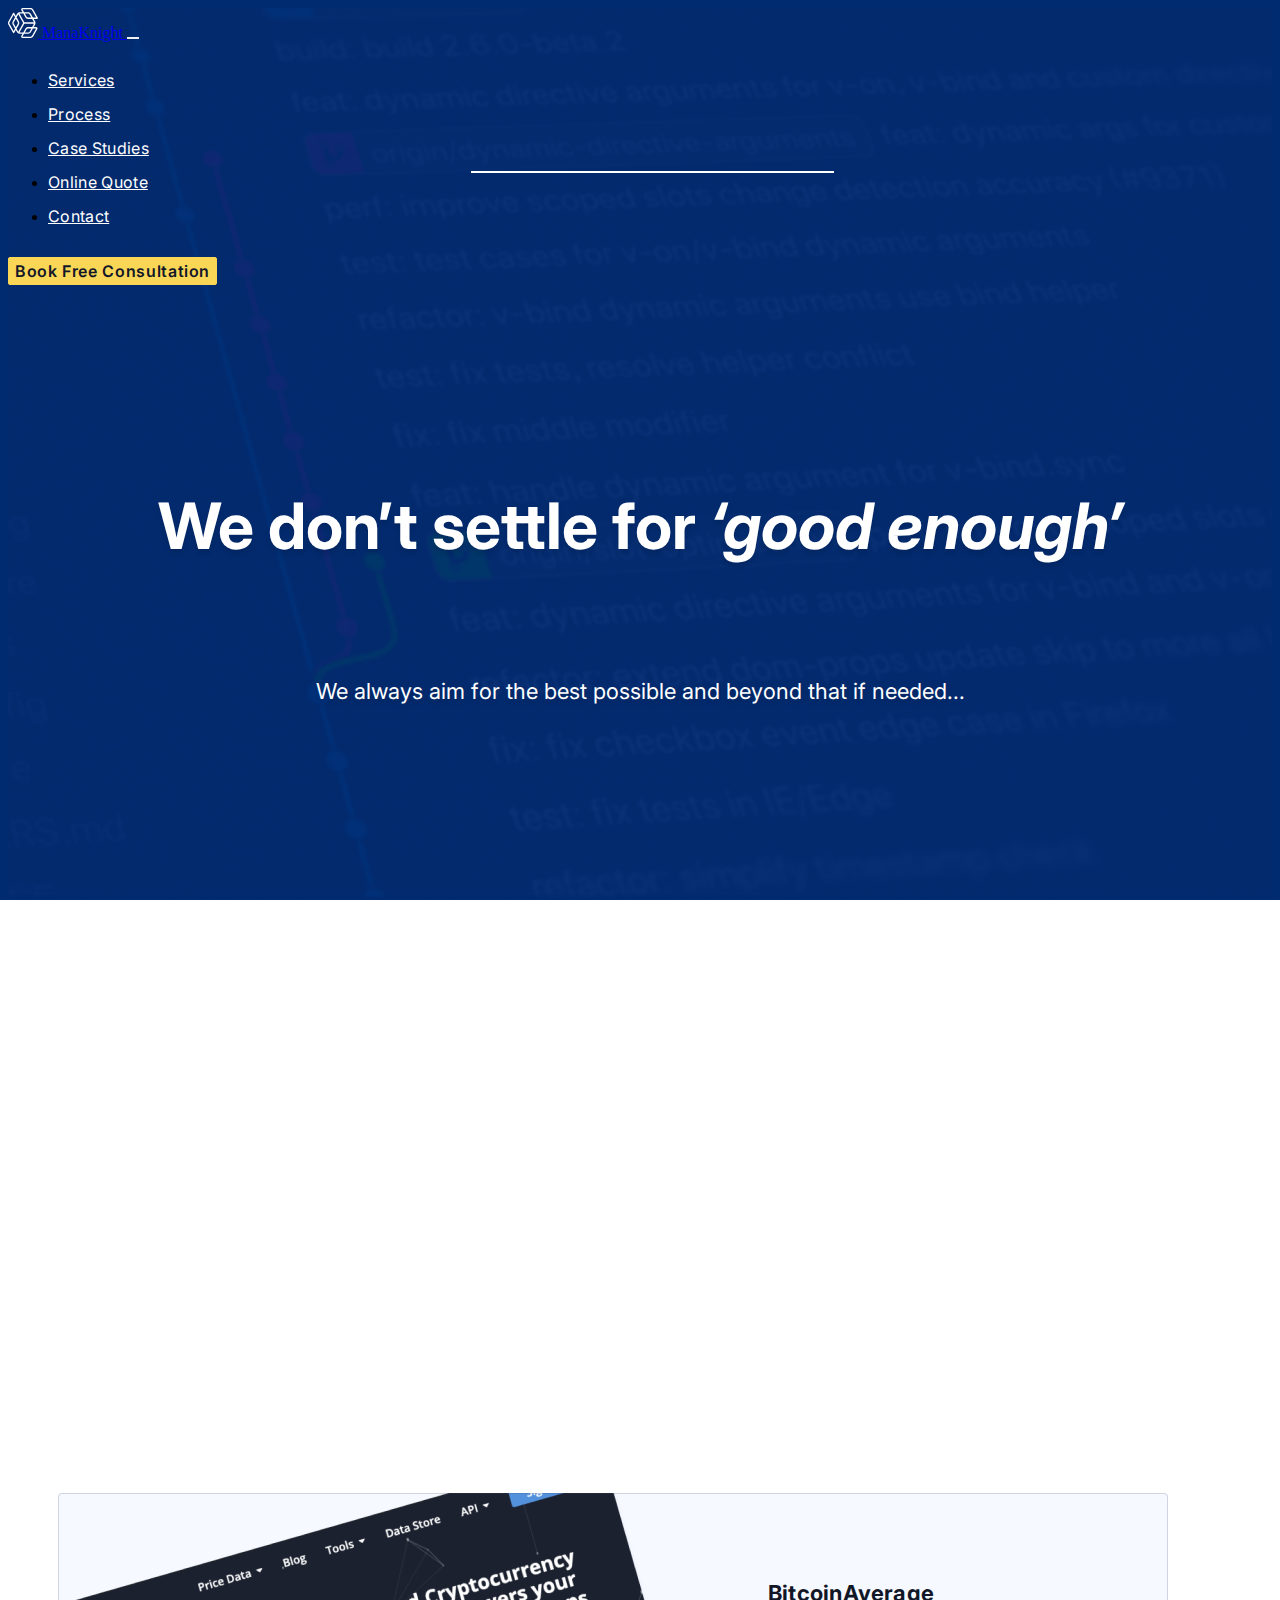
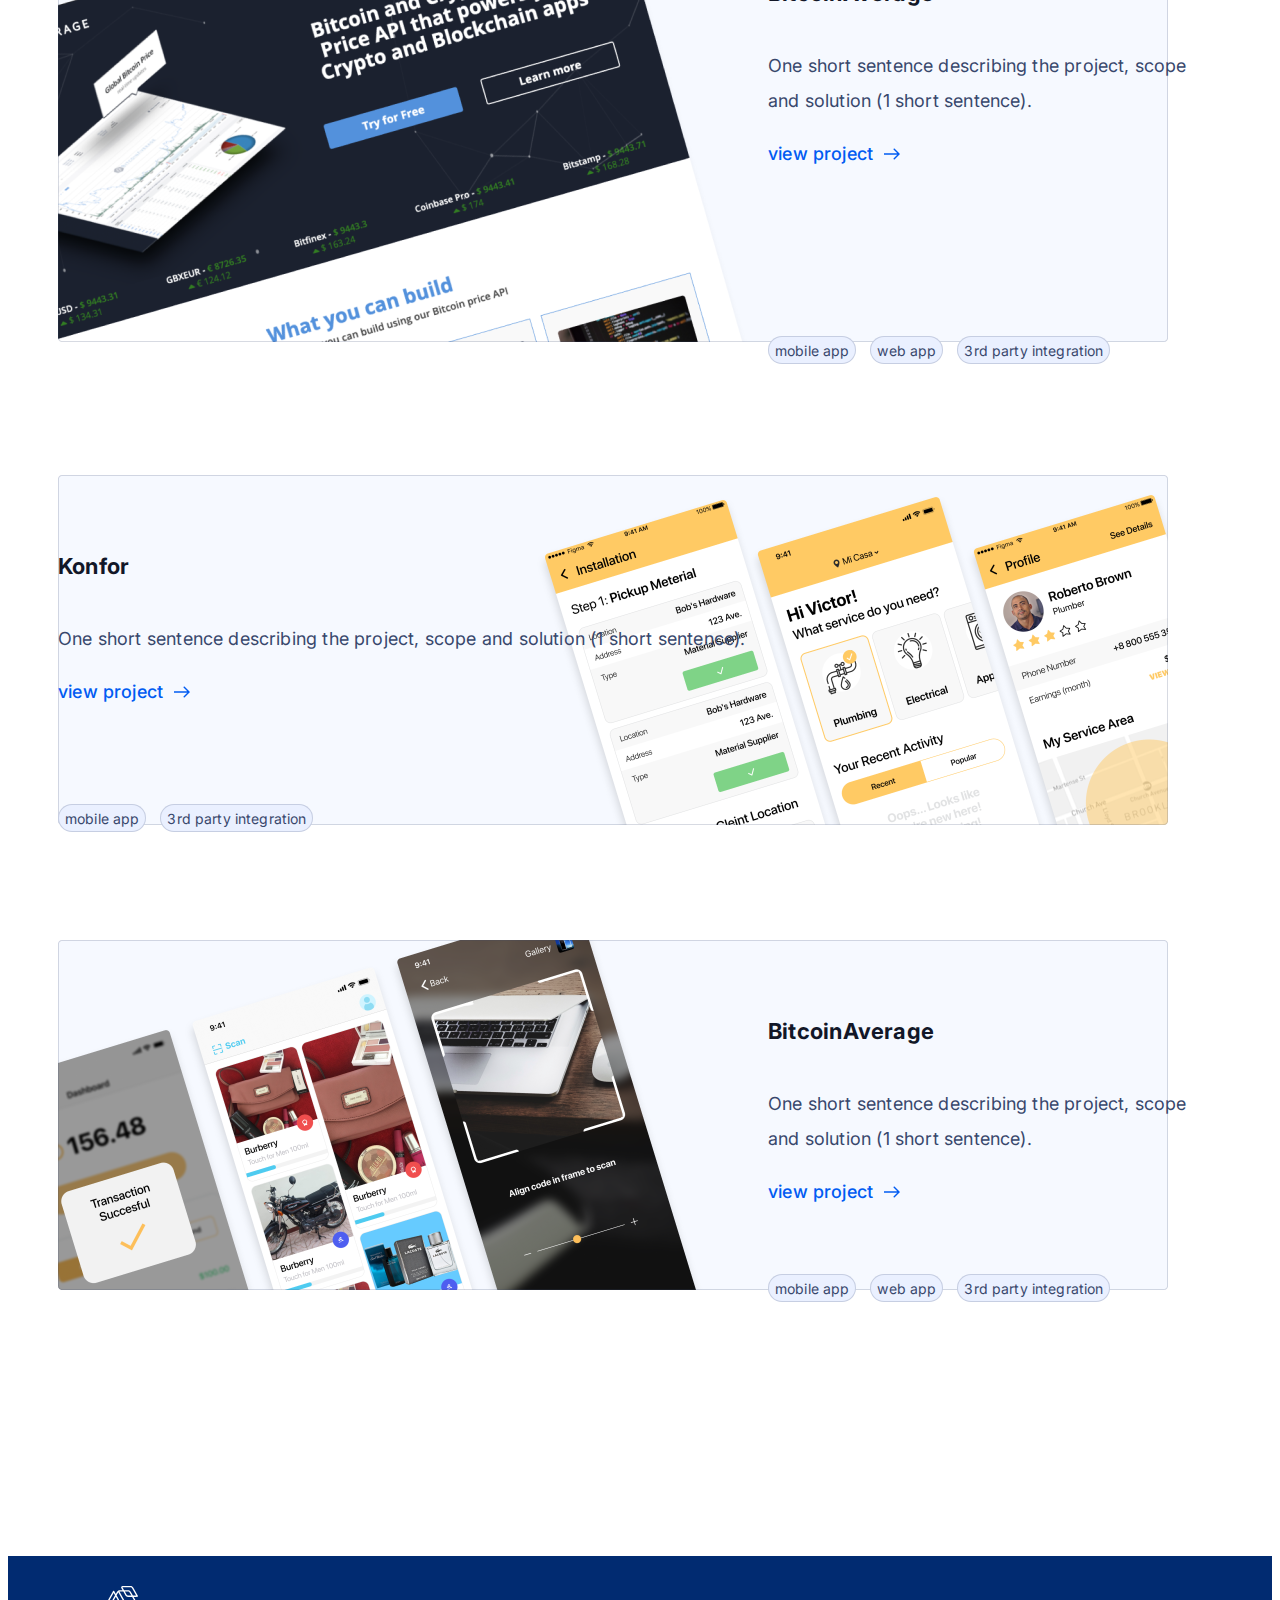
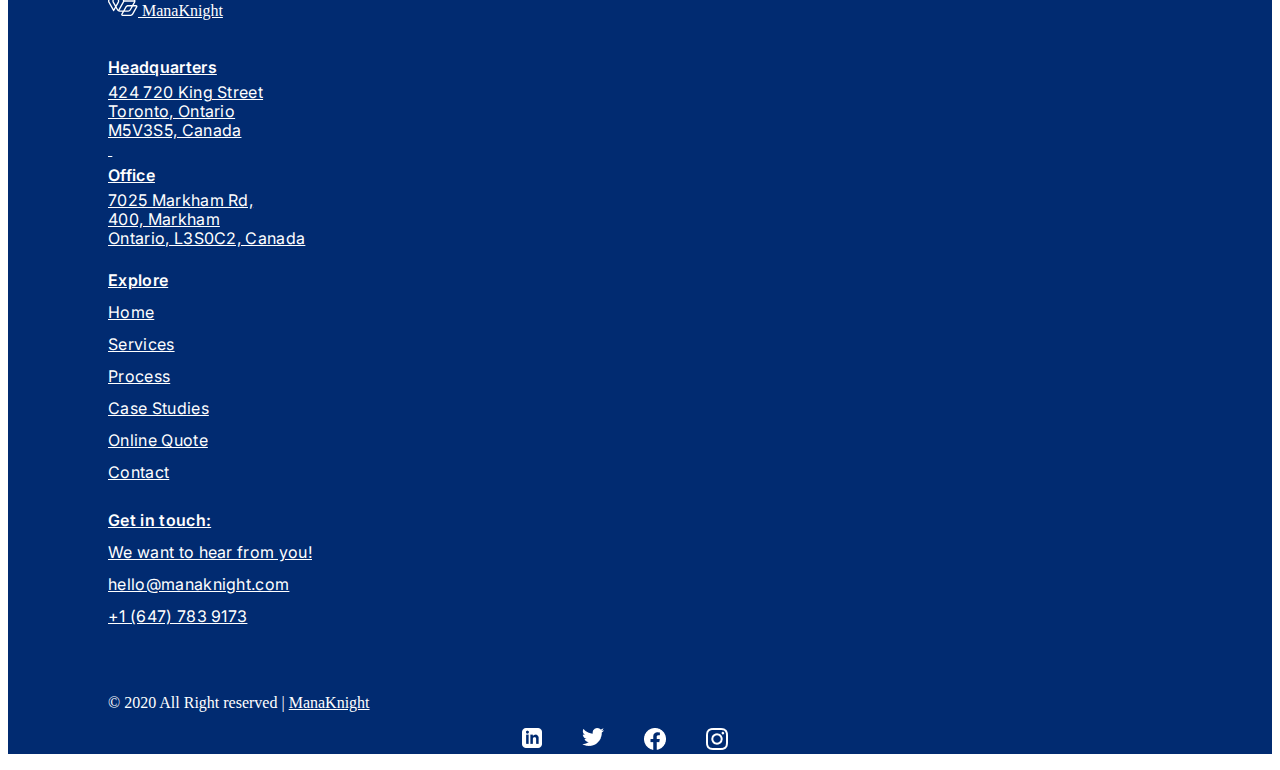
==== commit 4b512843: "pages updates" ====
--- a/case-study-2.html
+++ b/case-study-2.html
@@ -34,10 +34,10 @@
                                 <a class="nav-link" href="#">Services
                                 </a>
                             </li>
+                            <li class="nav-item nav-menu  nav-menu-item">
+                                <a class="nav-link" href="#">Process</a>
+                            </li>
                             <li class="nav-item nav-menu  nav-menu-item active">
-                                <a class="nav-link" href="#">Process</a>
-                            </li>
-                            <li class="nav-item nav-menu  nav-menu-item">
                                 <a class="nav-link" href="#">Case Studies</a>
                             </li>
                             <li class="nav-item nav-menu  nav-menu-item">
@@ -51,8 +51,8 @@
                     <button type="button" class="btn btn-navbar desktop-view">Book Free Consultation</button>
                 </nav>
                 <div class="card-center banner-img-center banner-process-center">
-                    <h5 class="banner-title">We don’t settle for <i>‘good enough’</i></h5>
-                    <p class="banner-text">
+                    <h5 class="banner-title header-title-padding">We don’t settle for <i>‘good enough’</i></h5>
+                    <p class="banner-text header-padding">
                         We always aim for the best possible and beyond that if needed...   
                                  </p>
                 </div>
@@ -62,8 +62,8 @@
 
   <!-- work content -->
        
-  <div class="container padding-top-30 margin-top-100 margin-top-none desktop-view">
-    <div class="row">
+  <div class="container padding-top-30 margin-top-50 margin-top-none desktop-view">
+    <div class="row desktp-page-padding">
         <div class="col-sm">
 
             <div class="container-more-case-studies-img mobile-padding-50">
@@ -178,7 +178,8 @@
 </div>
 
 <nav class="footer-case-study margin-top-100">
-    <div class="container padding-class">
+    <div class="footer-padding">        
+                    <div class="container padding-class">
       
       <div class="row">
           <div class="col-sm col-md-3 padding-class padding-class-btm">
@@ -250,7 +251,9 @@
               </ul>  
           </div>
           </div>
-          </div>
+</div>
+</div>
+
 </nav>
 
 
--- a/css/style.css
+++ b/css/style.css
@@ -93,6 +93,21 @@
   padding: 50px;
 }
 
+.footer-padding {
+  padding-left: 100px;
+  padding-right: 100px;
+}
+
+.header-padding {
+  padding-left: 200px;
+  padding-right: 200px;
+}
+
+.header-title-padding {
+  padding-left: 95px;
+  padding-right: 95px;
+}
+
 .footer-links, .footer-links-headquarters {
   padding-left: 0;
   list-style: none;
@@ -100,6 +115,28 @@
 
 .footer-links .email-underline, .footer-links-headquarters .email-underline {
   text-decoration: underline;
+}
+
+.heading-webapp {
+  display: -webkit-box;
+  display: -ms-flexbox;
+  display: flex;
+  padding-bottom: 20px;
+}
+
+.heading-webapp img {
+  -webkit-box-ordinal-group: 2;
+      -ms-flex-order: 1;
+          order: 1;
+  float: left;
+  margin-right: 20px;
+}
+
+.heading-webapp h2 {
+  -webkit-box-ordinal-group: 3;
+      -ms-flex-order: 2;
+          order: 2;
+  float: right;
 }
 
 .footer-links li, .footer-links-headquarters {
@@ -198,10 +235,8 @@
 
 .container-more-case-studies-img .left {
   position: absolute;
-  top: 10%;
+  top: 8%;
   left: 0;
-  padding-left: 20px;
-  padding-right: 20px;
   -webkit-transform: translateX(0);
           transform: translateX(0);
 }
@@ -212,10 +247,8 @@
 
 .container-more-case-studies-img .right {
   position: absolute;
-  top: 10%;
-  left: 56.7%;
-  padding-left: 20px;
-  padding-right: 20px;
+  top: 8%;
+  left: 61%;
   -webkit-transform: translateX(0);
   transform: translateX(0);
 }
@@ -510,6 +543,10 @@
 
 .banner-img-center {
   margin-top: 200px;
+}
+
+.banner-img-center-homepage {
+  margin-top: 125px;
 }
 
 .home-img-center {
@@ -652,6 +689,10 @@
   text-align: left !important;
 }
 
+.contact-heading {
+  margin-left: 10px;
+}
+
 .services-ul {
   margin-left: 18px !important;
 }
@@ -684,6 +725,12 @@
 .contact-btn {
   background: #012B71;
   color: #FFFFFF;
+  border: 1px solid #012B71;
+}
+
+.contact-btn:hover {
+  background: #FFFFFF;
+  color: #012B71;
 }
 
 .process-background-img {
@@ -716,7 +763,7 @@
   border: none;
   background-size: cover;
   background-attachment: fixed;
-  padding-bottom: 56.25%;
+  padding-bottom: 50%;
   -webkit-box-sizing: border-box;
           box-sizing: border-box;
 }
@@ -967,6 +1014,9 @@
 }
 
 .how-page-para {
+  display: -webkit-box;
+  display: -ms-flexbox;
+  display: flex;
   text-align: left !important;
   letter-spacing: 0.01em;
   padding-top: 20px;
@@ -1047,11 +1097,6 @@
   text-shadow: none;
 }
 
-.btn-navbar:hover {
-  background: #005BF2;
-  color: #FFFFFF;
-}
-
 .btn-see-all:hover {
   background: #FFFFFF;
   color: #005BF2;
@@ -1068,6 +1113,11 @@
 
 .quote-center {
   text-align: center !important;
+}
+
+.how-page-span {
+  margin-left: 20px;
+  margin-top: 10px;
 }
 
 @media (max-width: 575.98px) {
@@ -1294,12 +1344,14 @@
     -webkit-box-ordinal-group: 2;
         -ms-flex-order: 1;
             order: 1;
+    width: 28px;
   }
   .services-list-ul li > span {
     -webkit-box-ordinal-group: 3;
         -ms-flex-order: 2;
             order: 2;
     text-align: left !important;
+    font-size: 16px !important;
   }
   .mobile-padding-none {
     padding: 0;
@@ -1334,6 +1386,9 @@
     color: #38476C;
     text-shadow: none;
   }
+  .text-third {
+    margin-left: 30px !important;
+  }
   .third-margin {
     margin-top: 10px;
   }
@@ -1386,6 +1441,15 @@
     text-align: center;
     color: #FFFFFF;
     text-shadow: 0px 4px 4px rgba(0, 0, 0, 0.1);
+  }
+  .footer-padding {
+    padding: 0;
+  }
+  .header-padding {
+    padding: 0;
+  }
+  .header-title-padding {
+    padding: 0;
   }
   .letusknow-hr {
     margin: 10px;
@@ -1455,14 +1519,15 @@
     font-family: 'Inter';
     font-style: normal;
     font-weight: normal;
-    font-size: 16px;
-    line-height: 28px;
+    font-size: 17px;
+    line-height: 18px;
     text-align: center;
     color: #38476C;
     text-shadow: none;
   }
   .how-page-span {
     margin-left: 10px;
+    margin-top: 10px;
   }
   .more-case-studies-image {
     width: 100%;
@@ -1507,8 +1572,8 @@
     font-family: 'Inter';
     font-style: normal;
     font-weight: bold;
-    font-size: 32px;
-    line-height: 40px;
+    font-size: 25px;
+    line-height: 28px;
     text-align: center;
     color: #121728;
     text-shadow: none;
@@ -1754,7 +1819,7 @@
     margin-top: 40px;
   }
   .banner-how-center {
-    margin-top: 60px;
+    margin-top: 70px;
   }
   .banner-process-center {
     margin-top: 70px;
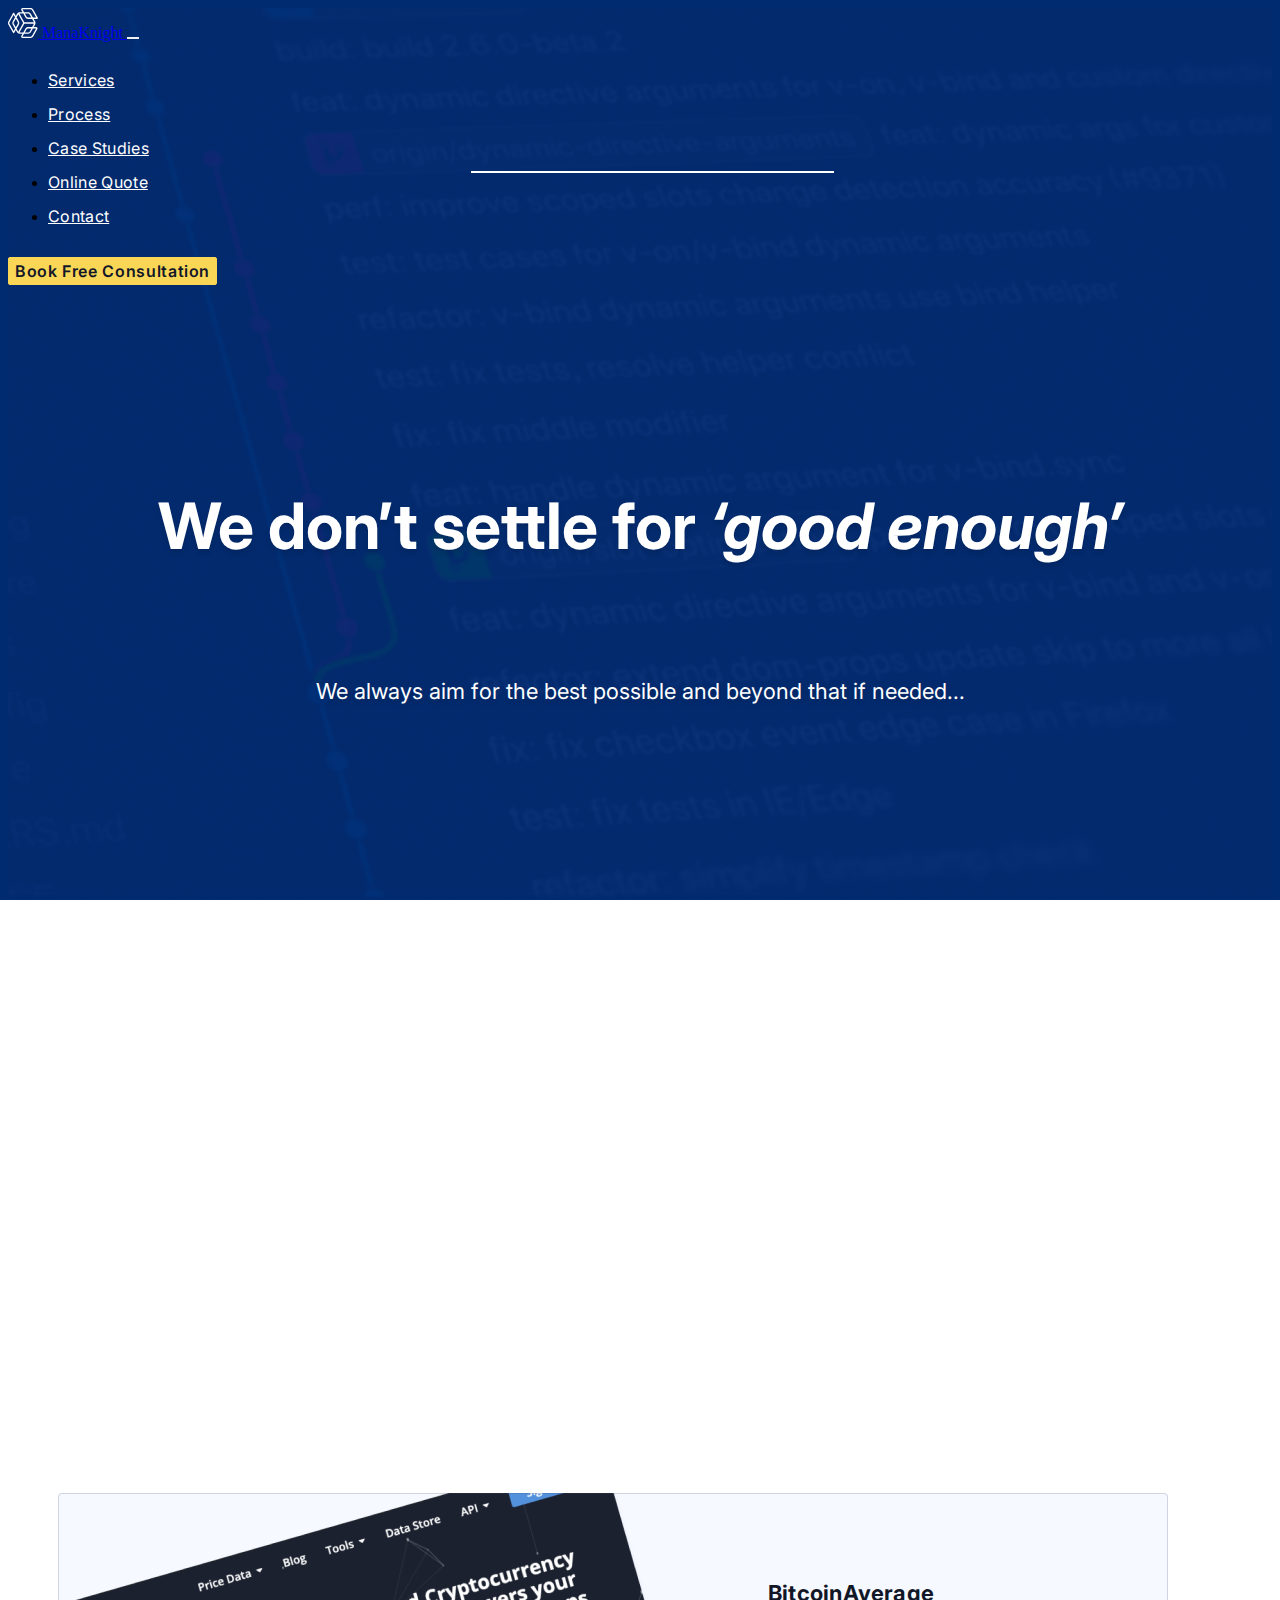
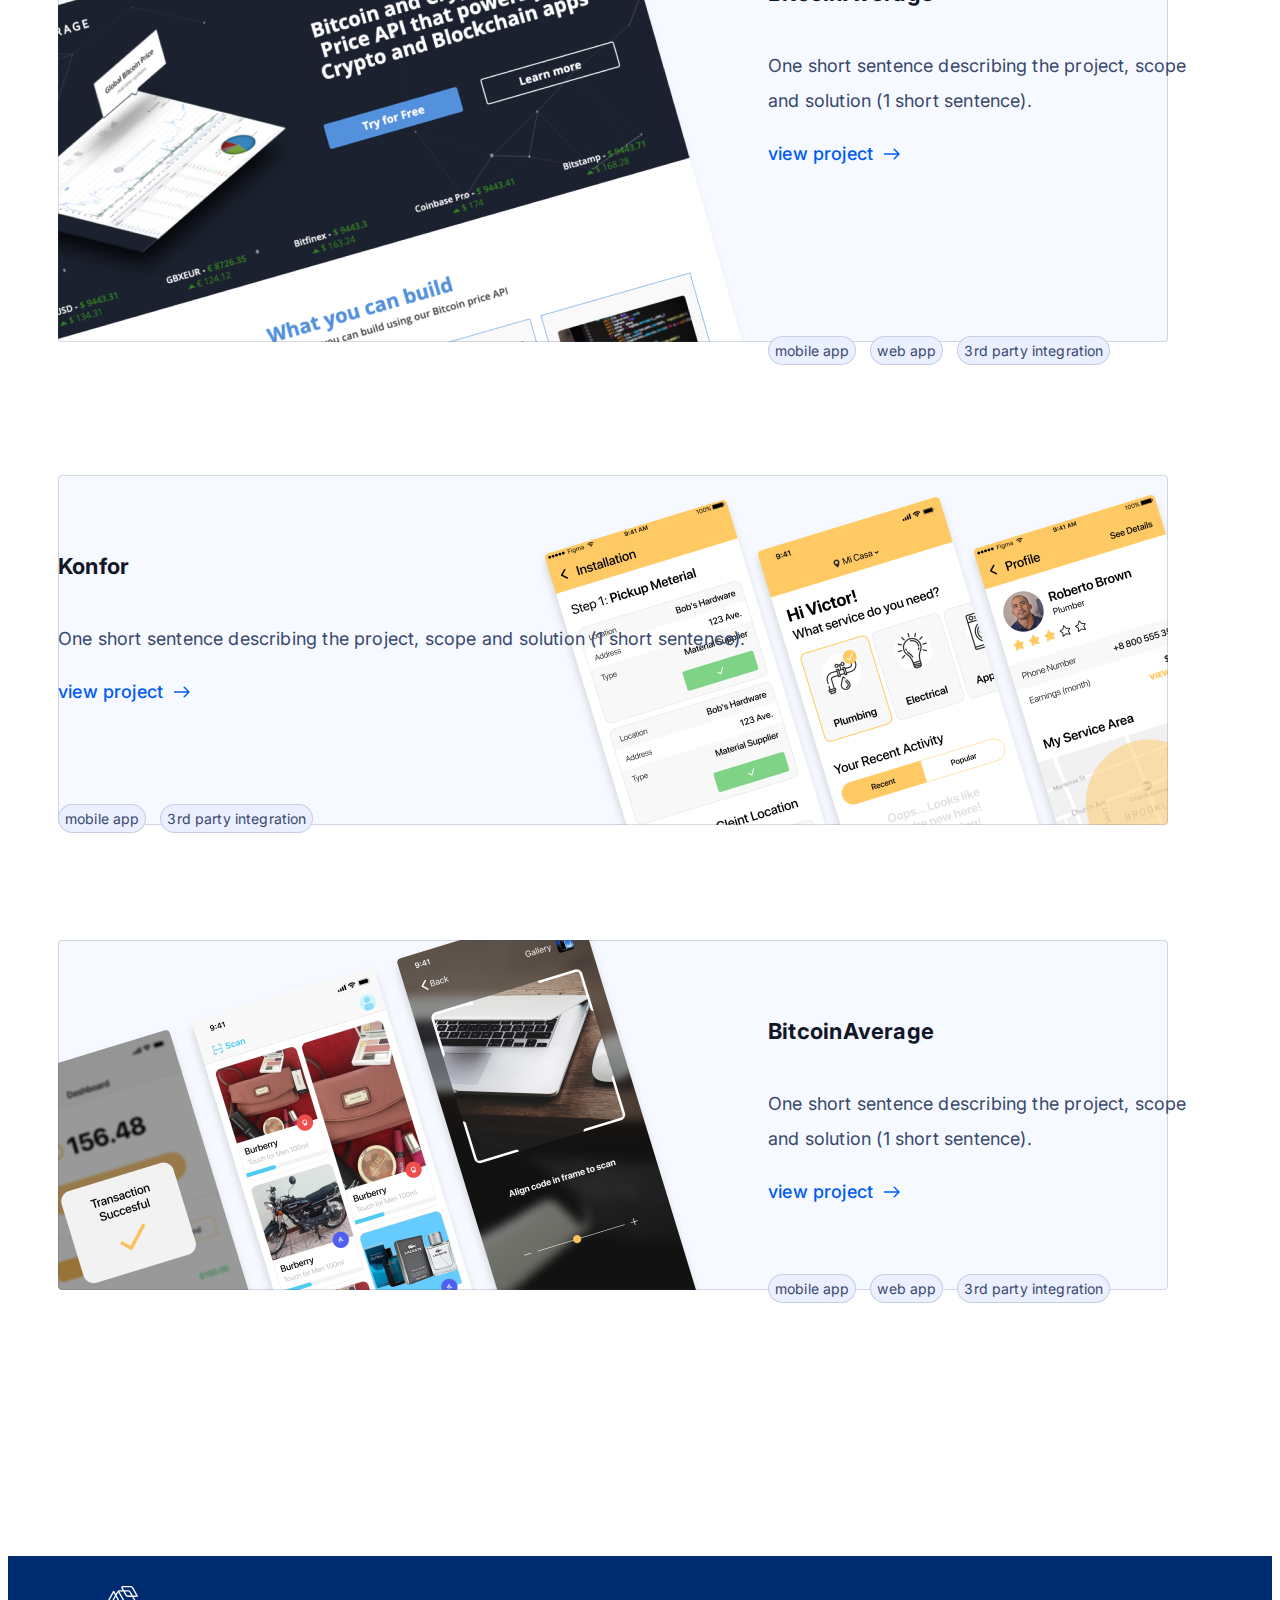
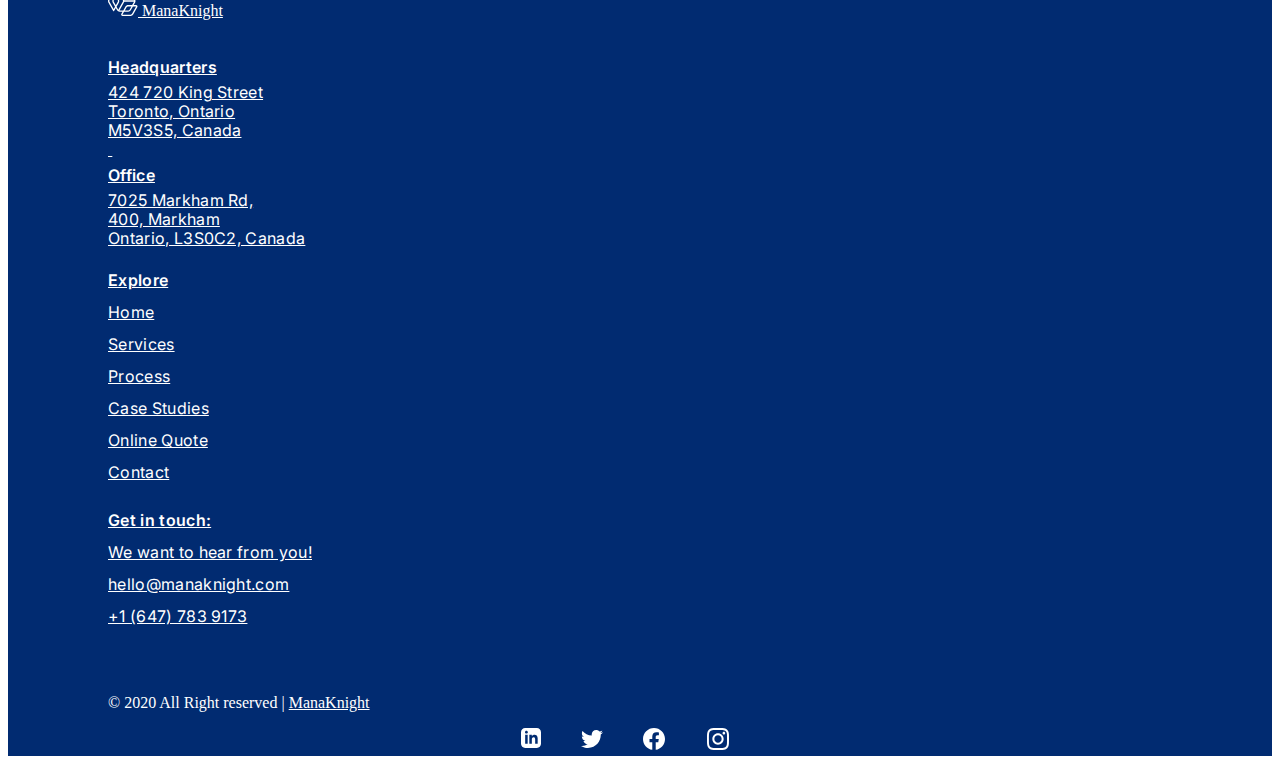
==== commit 33143559: "new updates" ====
--- a/case-study-2.html
+++ b/case-study-2.html
@@ -244,10 +244,10 @@
           </div>
           <div class="col-sm col-md-3">
               <ul class="social-icons">
-                  <li><a href="#"><img src="./images/linkedin-social.png"></a></li>
-                  <li><a href="#"><img src="./images/twitter-social.png"></a></li>
-                  <li><a href="#"><img src="./images/facebook-social.png"></a></li>
-                  <li><a href="#"><img src="./images/instagram-social.png"></a></li>
+                  <li><a href="#"><img src="./images/linkedin-social.svg"></a></li>
+                  <li><a href="#"><img src="./images/twitter.svg"></a></li>
+                  <li><a href="#"><img src="./images/facebook.svg"></a></li>
+                  <li><a href="#"><img src="./images/instagram-social.svg"></a></li>
               </ul>  
           </div>
           </div>
@@ -255,6 +255,7 @@
 </div>
 
 </nav>
+
 
 
     </body>
--- a/css/style.css
+++ b/css/style.css
@@ -294,7 +294,7 @@
   font-style: normal;
   font-weight: normal;
   font-size: 14px;
-  line-height: 14px;
+  line-height: unset;
   text-align: center;
   color: #38476C;
   text-shadow: none;
@@ -395,6 +395,7 @@
 
 .consultation-text {
   padding: 100px;
+  padding: 80px;
 }
 
 .process-heading {
@@ -733,6 +734,10 @@
   color: #012B71;
 }
 
+.mobile-padding-10 {
+  padding: unset;
+}
+
 .process-background-img {
   background: url("../images/about-background-img.svg") no-repeat !important;
 }
@@ -755,6 +760,10 @@
 
 .banner-img-url-process {
   background: url("../images/Home-background-img.png") center center no-repeat;
+}
+
+.card-quote {
+  width: 100%;
 }
 
 .banner-img {
@@ -966,7 +975,7 @@
   font-family: 'Inter';
   font-style: normal;
   font-weight: 900;
-  font-size: 14px;
+  font-size: 25px;
   line-height: 26px;
   text-align: center;
   color: #EAF0FF;
@@ -1124,6 +1133,9 @@
   .letusknow .letusknow-title {
     text-align: center !important;
   }
+  .heading-webapp h2 {
+    margin: auto;
+  }
   .footer-padding-left {
     margin-left: 10px;
   }
@@ -1133,8 +1145,16 @@
   .mobile-margin-none {
     margin: 0 !important;
   }
+  .quote-btn {
+    font-size: 11px !important;
+    width: unset !important;
+  }
   .mobile-view {
     display: block !important;
+  }
+  .how-page-text {
+    font-size: 16px;
+    line-height: 28px;
   }
   .desktop-view {
     display: none;
@@ -1456,9 +1476,6 @@
     margin-top: 70px;
     padding-top: 30px;
   }
-  .letusknow {
-    margin: 15px;
-  }
   .letusknow .btn {
     width: 100%;
     font-family: 'Inter';
@@ -1543,6 +1560,9 @@
   }
   .mobile-padding-50 {
     margin-top: 50px;
+  }
+  .mobile-padding-10 {
+    padding: 10px;
   }
   .copyright-footer {
     display: -webkit-box;
@@ -1587,8 +1607,18 @@
     width: 220px;
   }
   .slick-slider {
+    margin-top: 30px;
     padding: 10px;
     overflow: hidden;
+  }
+  .flex-display {
+    display: -webkit-box;
+    display: -ms-flexbox;
+    display: flex;
+    -webkit-box-orient: horizontal;
+    -webkit-box-direction: reverse;
+        -ms-flex-direction: row-reverse;
+            flex-direction: row-reverse;
   }
   .padding-bottom-none {
     padding-bottom: unset;
@@ -1614,6 +1644,9 @@
   .desktp-page-padding {
     padding: 10px;
   }
+  .desktop-page-padding {
+    padding: 15px !important;
+  }
 }
 
 @media only screen and (min-width: 323px) and (max-width: 332px) {
